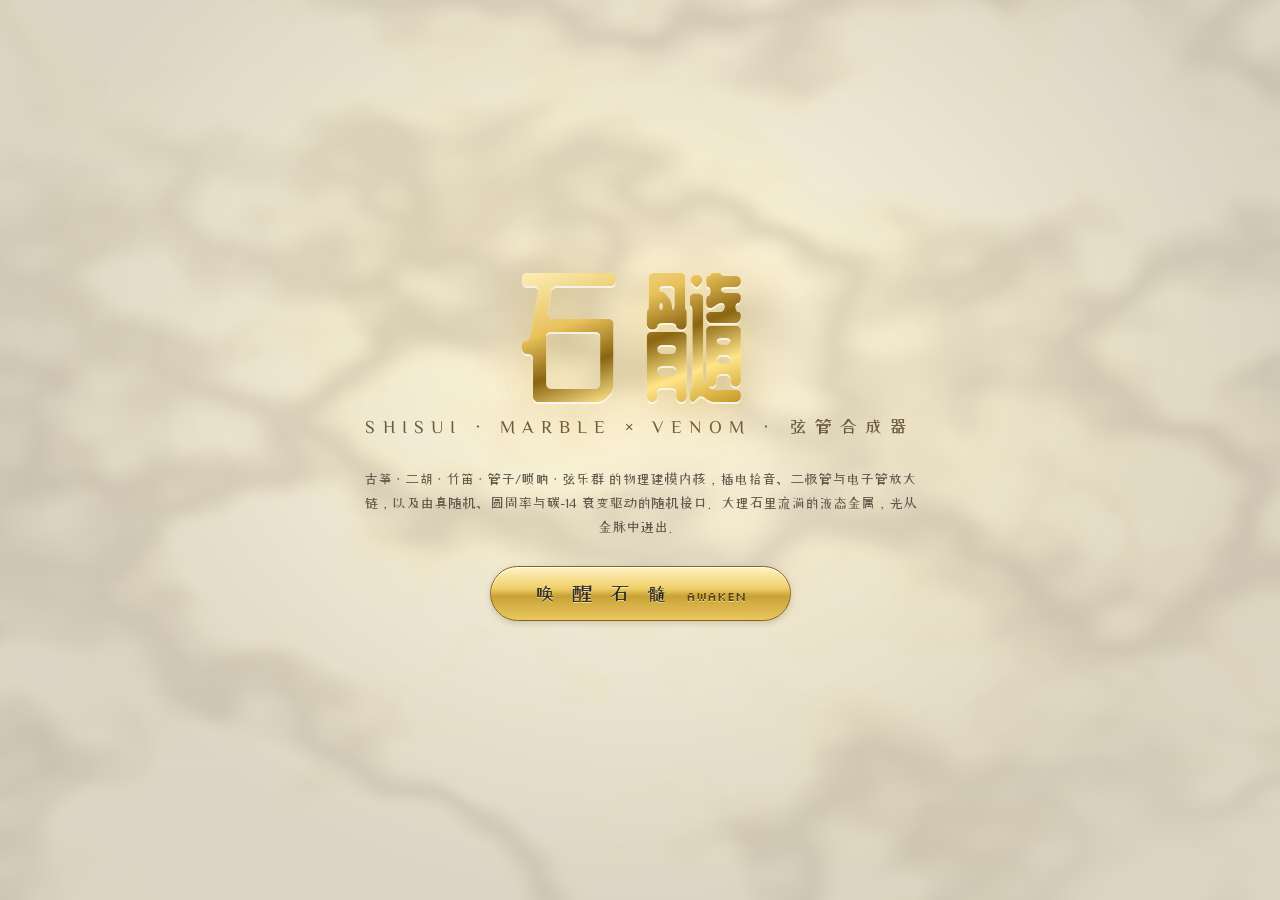
==== index.html @ b9516385 "64 点波表与 3D 波浪图、波形窗模式、滤波曲线、显示金色、磨损皮肤、硬核字体 - 合成层新增三角波与"波表"：64 点 × 16 帧，样条展开 + 3 级 mip 防混叠，   波表位置可被 LF" ====
<!doctype html>
<html lang="zh-CN">
<head>
<meta charset="utf-8">
<meta name="viewport" content="width=device-width, initial-scale=1">
<title>石髓 SHISUI · 大理石 × 毒液 弦管合成器</title>
<link rel="preconnect" href="https://fonts.googleapis.com">
<link href="https://fonts.googleapis.com/css2?family=ZCOOL+QingKe+HuangYou&family=Silkscreen:wght@400;700&family=ZCOOL+XiaoWei&family=Noto+Serif+SC:wght@400;600&family=Ma+Shan+Zheng&display=swap" rel="stylesheet">
<link rel="stylesheet" href="css/style.css">
</head>
<body class="mode-shape">

<!-- ===== SVG 定义: 液态金属渐变 + 大理石 / 金脉 滤镜 ===== -->
<svg width="0" height="0" style="position:absolute" aria-hidden="true">
  <defs>
    <linearGradient id="goldStroke" x1="0" y1="0" x2="1" y2="1">
      <stop offset="0" stop-color="#fff3b0"/><stop offset="0.45" stop-color="#e8c15a"/><stop offset="0.7" stop-color="#b8860b"/><stop offset="1" stop-color="#fff0a0"/>
    </linearGradient>
    <linearGradient id="warmStroke" x1="0" y1="0" x2="1" y2="0"><stop offset="0" stop-color="#7fc4ff"/><stop offset="0.5" stop-color="#e8c15a"/><stop offset="1" stop-color="#ff8a3c"/></linearGradient>
    <linearGradient id="pureStroke" x1="0" y1="0" x2="1" y2="0"><stop offset="0" stop-color="#e8c15a"/><stop offset="1" stop-color="#ffffff"/></linearGradient>
    <linearGradient id="goldRim" x1="0" y1="0" x2="1" y2="1">
      <stop offset="0" stop-color="#fff6c8"/><stop offset="0.35" stop-color="#d4a83a"/><stop offset="0.55" stop-color="#7a5a08"/><stop offset="0.8" stop-color="#f2d372"/><stop offset="1" stop-color="#a67c00"/>
    </linearGradient>
    <radialGradient id="chrome" cx="0.38" cy="0.32" r="0.75">
      <stop offset="0" stop-color="#ffffff"/><stop offset="0.35" stop-color="#e4e4e4"/><stop offset="0.6" stop-color="#8f8f8f"/><stop offset="0.82" stop-color="#4f4f4f"/><stop offset="1" stop-color="#cfcfcf"/>
    </radialGradient>
    <radialGradient id="chromeHot" cx="0.38" cy="0.32" r="0.75">
      <stop offset="0" stop-color="#ffffff"/><stop offset="0.35" stop-color="#fff2c8"/><stop offset="0.6" stop-color="#a89a70"/><stop offset="0.82" stop-color="#5a4f30"/><stop offset="1" stop-color="#e8dcb0"/>
    </radialGradient>
    <radialGradient id="gloss" cx="0.5" cy="0.5" r="0.5">
      <stop offset="0" stop-color="#fff" stop-opacity="0.85"/><stop offset="1" stop-color="#fff" stop-opacity="0"/>
    </radialGradient>
    <radialGradient id="chromeV" cx="0.38" cy="0.32" r="0.75">
      <stop offset="0" stop-color="#f4f0ff"/><stop offset="0.3" stop-color="#8f88a8"/><stop offset="0.6" stop-color="#2d2a3a"/><stop offset="0.85" stop-color="#0a0910"/><stop offset="1" stop-color="#6c5f8f"/>
    </radialGradient>
    <radialGradient id="chromeVHot" cx="0.38" cy="0.32" r="0.75">
      <stop offset="0" stop-color="#ffffff"/><stop offset="0.3" stop-color="#b6ffa0"/><stop offset="0.6" stop-color="#2e4a26"/><stop offset="0.85" stop-color="#0a0910"/><stop offset="1" stop-color="#8cff5a"/>
    </radialGradient>
    <linearGradient id="venomRim" x1="0" y1="0" x2="1" y2="1">
      <stop offset="0" stop-color="#dfffc8"/><stop offset="0.35" stop-color="#3fbd2b"/><stop offset="0.55" stop-color="#5a1a99"/><stop offset="0.8" stop-color="#c77dff"/><stop offset="1" stop-color="#1f6b17"/>
    </linearGradient>
    <linearGradient id="venomStroke" x1="0" y1="0" x2="1" y2="1">
      <stop offset="0" stop-color="#dfffc8"/><stop offset="0.5" stop-color="#8cff5a"/><stop offset="1" stop-color="#c77dff"/>
    </linearGradient>

    <pattern id="marbleKnob" patternUnits="userSpaceOnUse" width="200" height="200"><image id="mkImgWhite" href="" width="200" height="200" preserveAspectRatio="xMidYMid slice"/></pattern>
    <pattern id="marblePlate" patternUnits="userSpaceOnUse" width="200" height="200"><image id="mkImgCream" href="" width="200" height="200" preserveAspectRatio="xMidYMid slice"/></pattern>
    <pattern id="marblePlateDark" patternUnits="userSpaceOnUse" width="200" height="200"><image id="mkImgObsidian" href="" width="200" height="200" preserveAspectRatio="xMidYMid slice"/></pattern>
    <radialGradient id="plateShade" cx="0.5" cy="0.5" r="0.5">
      <stop offset="0" stop-color="#000" stop-opacity="0"/><stop offset="0.78" stop-color="#000" stop-opacity="0.02"/><stop offset="1" stop-color="#000" stop-opacity="0.22"/>
    </radialGradient>
    <linearGradient id="bevel" x1="0" y1="0" x2="0.6" y2="1">
      <stop offset="0" stop-color="#fff" stop-opacity="0.9"/><stop offset="0.5" stop-color="#fff" stop-opacity="0"/><stop offset="1" stop-color="#000" stop-opacity="0.45"/>
    </linearGradient>
    <pattern id="marbleKnobDark" patternUnits="userSpaceOnUse" width="200" height="200"><image id="mkImgBlack" href="" width="200" height="200" preserveAspectRatio="xMidYMid slice"/></pattern>
    <radialGradient id="knobShade" cx="0.42" cy="0.36" r="0.7">
      <stop offset="0" stop-color="#fff" stop-opacity="0.22"/><stop offset="0.55" stop-color="#000" stop-opacity="0"/><stop offset="1" stop-color="#000" stop-opacity="0.42"/>
    </radialGradient>
    <!-- 浅色大理石 -->
    <filter id="marbleLight" x="0" y="0" width="100%" height="100%" color-interpolation-filters="sRGB">
      <!-- 噪声等值线 = 大理石纹: 只在噪声值 ≈ 0.5 的一圈染深 -->
      <feTurbulence type="fractalNoise" baseFrequency="0.0024 0.0038" numOctaves="4" seed="7" result="t"/>
      <feColorMatrix in="t" type="matrix" values="0.33 0.33 0.33 0 0  0.33 0.33 0.33 0 0  0.33 0.33 0.33 0 0  0 0 0 0 1" result="g"/>
      <feComponentTransfer in="g" result="veins">
        <feFuncR type="table" tableValues="0.99 0.99 0.98 0.98 0.98 0.97 0.97 0.96 0.94 0.84 0.50 0.84 0.94 0.96 0.97 0.97 0.98 0.98 0.98 0.99 0.99"/>
        <feFuncG type="table" tableValues="0.97 0.97 0.96 0.96 0.96 0.95 0.95 0.94 0.92 0.81 0.46 0.81 0.92 0.94 0.95 0.95 0.96 0.96 0.96 0.97 0.97"/>
        <feFuncB type="table" tableValues="0.93 0.93 0.92 0.92 0.92 0.91 0.91 0.90 0.87 0.75 0.42 0.75 0.87 0.90 0.91 0.91 0.92 0.92 0.92 0.93 0.93"/>
      </feComponentTransfer>
      <feTurbulence type="fractalNoise" baseFrequency="0.0052 0.0077" numOctaves="3" seed="19" result="t2"/>
      <feColorMatrix in="t2" type="matrix" values="0.33 0.33 0.33 0 0  0.33 0.33 0.33 0 0  0.33 0.33 0.33 0 0  0 0 0 0 1" result="g2"/>
      <feComponentTransfer in="g2" result="veins2">
        <feFuncR type="table" tableValues="1 1 1 1 1 1 1 0.97 0.86 0.97 1 0.98 0.92 0.98 1 1 1 1 1 1 1"/>
        <feFuncG type="table" tableValues="1 1 1 1 1 1 1 0.96 0.84 0.96 1 0.97 0.90 0.97 1 1 1 1 1 1 1"/>
        <feFuncB type="table" tableValues="1 1 1 1 1 1 1 0.95 0.80 0.95 1 0.96 0.87 0.96 1 1 1 1 1 1 1"/>
      </feComponentTransfer>
      <feTurbulence type="fractalNoise" baseFrequency="0.0009 0.0007" numOctaves="2" seed="3" result="t3"/>
      <feColorMatrix in="t3" type="matrix" values="0.45 0.45 0.45 0 0.52  0.45 0.45 0.45 0 0.50  0.45 0.45 0.45 0 0.44  0 0 0 0 1" result="tone"/>
      <feBlend in="veins" in2="veins2" mode="multiply" result="v12"/>
      <feBlend in="v12" in2="tone" mode="multiply" result="m"/>
      <feColorMatrix in="m" type="matrix" values="1.3 0 0 0 -0.04  0 1.3 0 0 -0.04  0 0 1.3 0 -0.05  0 0 0 1 0"/>
    </filter>
    <!-- 黑曜石 (毒液) -->
    <filter id="marbleDark" x="0" y="0" width="100%" height="100%" color-interpolation-filters="sRGB">
      <feTurbulence type="fractalNoise" baseFrequency="0.0024 0.0038" numOctaves="4" seed="11" result="t"/>
      <feColorMatrix in="t" type="matrix" values="0.33 0.33 0.33 0 0  0.33 0.33 0.33 0 0  0.33 0.33 0.33 0 0  0 0 0 0 1" result="g"/>
      <feComponentTransfer in="g" result="veins">
        <feFuncR type="table" tableValues="0.05 0.05 0.05 0.06 0.06 0.07 0.08 0.09 0.11 0.16 0.30 0.16 0.11 0.09 0.08 0.07 0.06 0.06 0.05 0.05 0.05"/>
        <feFuncG type="table" tableValues="0.05 0.05 0.05 0.05 0.06 0.06 0.07 0.08 0.10 0.15 0.34 0.15 0.10 0.08 0.07 0.06 0.06 0.05 0.05 0.05 0.05"/>
        <feFuncB type="table" tableValues="0.08 0.08 0.08 0.09 0.10 0.11 0.12 0.14 0.17 0.24 0.42 0.24 0.17 0.14 0.12 0.11 0.10 0.09 0.08 0.08 0.08"/>
      </feComponentTransfer>
      <feTurbulence type="fractalNoise" baseFrequency="0.0012 0.0009" numOctaves="2" seed="5" result="t3"/>
      <feColorMatrix in="t3" type="matrix" values="0.3 0.3 0.3 0 0.75  0.3 0.3 0.3 0 0.7  0.3 0.3 0.3 0 0.85  0 0 0 0 1" result="tone"/>
      <feBlend in="veins" in2="tone" mode="multiply"/>
    </filter>
    <!-- 金脉: 只保留噪声中很窄的一段值 → 细而亮的金线 -->
    <filter id="goldVeins" x="0" y="0" width="100%" height="100%" color-interpolation-filters="sRGB">
      <feTurbulence type="fractalNoise" baseFrequency="0.0019 0.0031" numOctaves="4" seed="21" result="t"/>
      <feColorMatrix in="t" type="matrix" values="0 0 0 0 0  0 0 0 0 0  0 0 0 0 0  0.33 0.33 0.33 0 0" result="a"/>
      <feComponentTransfer in="a" result="band">
        <feFuncA type="table" tableValues="0 0 0 0 0 0 0 0 0 0 0 0 0 0 0.25 1 0.25 0 0 0 0 0 0 0 0 0 0 0 0 0 0"/>
      </feComponentTransfer>
      <feFlood flood-color="#f6d77a" result="gold"/>
      <feComposite in="gold" in2="band" operator="in"/>
    </filter>
    <filter id="venomVeins" x="0" y="0" width="100%" height="100%" color-interpolation-filters="sRGB">
      <feTurbulence type="fractalNoise" baseFrequency="0.0019 0.0031" numOctaves="4" seed="21" result="t"/>
      <feColorMatrix in="t" type="matrix" values="0 0 0 0 0  0 0 0 0 0  0 0 0 0 0  0.33 0.33 0.33 0 0" result="a"/>
      <feComponentTransfer in="a" result="band">
        <feFuncA type="table" tableValues="0 0 0 0 0 0 0 0 0 0 0 0 0 0 0.25 1 0.25 0 0 0 0 0 0 0 0 0 0 0 0 0 0"/>
      </feComponentTransfer>
      <feFlood flood-color="#9cff6a" result="c"/>
      <feComposite in="c" in2="band" operator="in"/>
    </filter>
  </defs>
</svg>

<div class="bg">
  <svg class="marble-light" preserveAspectRatio="none"><rect width="100%" height="100%" fill="#efe9db" filter="url(#marbleLight)"/></svg>
  <svg class="marble-dark" preserveAspectRatio="none"><rect width="100%" height="100%" fill="#0f0e13" filter="url(#marbleDark)"/></svg>
</div>
<svg class="veins veins-light" preserveAspectRatio="none"><rect width="100%" height="100%" filter="url(#goldVeins)"/></svg>
<svg class="veins-glow veins-light" preserveAspectRatio="none"><rect width="100%" height="100%" filter="url(#goldVeins)"/></svg>
<svg class="veins veins-dark hidden" preserveAspectRatio="none"><rect width="100%" height="100%" filter="url(#venomVeins)"/></svg>
<svg class="veins-glow veins-dark hidden" preserveAspectRatio="none"><rect width="100%" height="100%" filter="url(#venomVeins)"/></svg>
<div class="light-burst a"></div><div class="light-burst b"></div><div class="light-burst c"></div>

<!-- ===== 启动幕 ===== -->
<div id="splash">
  <h1>石髓</h1>
  <h2>SHISUI · MARBLE × VENOM · 弦管合成器</h2>
  <p>古筝 · 二胡 · 竹笛 · 管子/唢呐 · 弦乐群 的物理建模内核，插电拾音、二极管与电子管放大链，以及由真随机、圆周率与碳-14 衰变驱动的随机接口。大理石里流淌的液态金属，光从金脉中迸出。</p>
  <button id="enter" class="btn gold"><span class="zh">唤 醒 石 髓</span> <span class="en">AWAKEN</span></button>
  <div class="err" id="splash-err"></div>
</div>

<!-- ===== 主界面 ===== -->
<div id="app">
  <header class="topbar">
    <div class="logo"><span class="l1">石髓</span><span class="l2">SHISUI · MARBLE VENOM SYNTH</span></div>
    <div class="preset-nav">
      <button class="btn sm" id="preset-prev" title="上一个预设">◀</button>
      <button class="btn preset-name" id="preset-name" title="打开预设列表"><small><span class="zh">预设</span> <span class="en">PRESET</span></small><span id="preset-title">—</span></button>
      <button class="btn sm" id="preset-next" title="下一个预设">▶</button>
      <div id="preset-list" class="panel"></div>
    </div>
    <button class="btn" id="btn-search" title="查找任何参数 / 预设 / 动作 · Find anything (Ctrl/⌘ + K)">⌘K <span class="zh">查找</span> <span class="en">Find</span></button>
    <div class="mode-tabs" title="界面层级：玩 = 只看宏与随机；塑 = 加乐器/放大/效果；深 = 全部（调制矩阵、代码）">
      <button class="mode-tab" data-mode="play"><span class="zh">玩</span><span class="en">Play</span></button>
      <button class="mode-tab on" data-mode="shape"><span class="zh">塑</span><span class="en">Shape</span></button>
      <button class="mode-tab" data-mode="deep"><span class="zh">深</span><span class="en">Deep</span></button>
    </div>
    <button class="btn gold" id="btn-surprise" title="用当前随机源随机化未锁定的参数（右键旋钮可锁定）">🎲 <span class="zh">惊喜</span> <span class="en">Surprise</span></button>
    <button class="btn sm" id="btn-undo" title="撤销 Undo (Ctrl/⌘+Z)">↶</button>
    <button class="btn sm" id="btn-redo" title="重做 Redo (Ctrl/⌘+Shift+Z)">↷</button>
    <button class="btn sm" id="btn-ab" title="A/B 对比：在两个音色槽之间切换">A/B</button>
    <button class="btn sm" id="btn-save" title="把当前音色存为我的预设（保存在浏览器本地）">💾 <span class="zh">存预设</span> <span class="en">Save</span></button>
    <div class="tb-break"></div>
    <div class="tb-right">
      <div class="lang-toggle" id="lang-toggle" title="显示语言 Language：双语 / 中文 / English"><button data-lang="both" class="on">中 · EN</button><button data-lang="zh">中</button><button data-lang="en">EN</button></div>
      <div class="venom-switch" id="btn-venom" title="毒液模式：整台机器变成液态黑曜石，反馈FM/折叠/碎裂/流淌一起上 · Venom mode"><div class="vs-track"><div class="vs-knob"></div></div><span class="vs-label"><span class="zh">毒液</span> <span class="en">VENOM</span></span></div>
      <button class="btn sm" id="btn-venom-help" title="毒液模式怎么玩 · How to play Venom mode">毒?</button>
      <button class="btn sm" id="btn-plain" title="素面：关闭大理石纹理与光晕，省电、清爽 · Plain: turn off marble textures and glow"><span class="zh">素面</span> <span class="en">Plain</span></button>
      <button class="btn sm" id="btn-report" title="报错 / 反馈：自动收集最近的错误与操作记录，加上你的描述，生成 GitHub Issue · Report a bug or bad experience"><span class="zh">报错</span> <span class="en">Report</span></button>
      <div class="midi"><span class="dot" id="midi-dot"></span><span id="midi-name">MIDI</span></div>
      <canvas id="vu" title="输出电平"></canvas>
      <span class="cpu" id="cpu"></span>
      <button class="btn sm" id="btn-help" title="帮助 Help">?</button>
      <button class="btn sm danger" id="btn-panic" title="全部静音 Panic · all notes off (Esc ×2)">✕</button>
    </div>
  </header>

  <main id="panels"></main>

  <footer class="keys-wrap">
    <div class="keys-top">
      <button class="btn sm" id="oct-down" title="降八度 Octave down ( , )"><span class="zh">八度</span> <span class="en">Oct</span> −</button>
      <span id="oct-label" class="small">C3</span>
      <button class="btn sm" id="oct-up" title="升八度 Octave up ( . )"><span class="zh">八度</span> <span class="en">Oct</span> +</button>
      <span class="kbd-hint">电脑键盘 Computer keys：<kbd>Z</kbd>…<kbd>M</kbd> 低八度（<kbd>S</kbd><kbd>D</kbd><kbd>G</kbd><kbd>H</kbd><kbd>J</kbd> 黑键）· <kbd>Q</kbd>…<kbd>]</kbd> 高八度（数字键黑键）· <kbd>,</kbd>/<kbd>.</kbd> 八度 · <kbd>空格</kbd> 刷新接口 · 点琴键下方更响</span>
      <div id="info-bar"></div>
    </div>
    <div id="keyboard"></div>
  </footer>
</div>

<div class="arm-banner" id="arm-banner"></div>
<div id="palette"></div>
<div id="help">
  <div class="help-box">
    <button class="btn sm help-close" id="help-close">关闭</button>
    <h2>石髓 · 使用指南</h2>
    <p>一台把中国弦管乐器"插上电"的合成器。左手是石头与真空管，右手是π与放射性衰变。</p>
    <p class="small"><a id="dl-zip" class="btn sm gold" href="https://github.com/majmanx/SHISUI1/archive/refs/heads/main.zip" target="_blank" rel="noopener">⬇ 一键下载离线版 ZIP · Download offline ZIP</a> 解压后双击 index.html 即可离线使用。 <span id="wear-line" title="石头会随着你的弹奏、打开次数和仓库星数慢慢留下划痕与磨亮的斑；只是皮肤，不影响任何功能。"></span></p>
    <h3>三层界面</h3>
    <ul>
      <li><b>玩</b>：只看四个宏旋钮、XY 板、随机接口和键盘。先玩，不用懂。</li>
      <li><b>塑</b>：加上乐器建模、插电/毒液、放大器、效果与琶音。</li>
      <li><b>深</b>：调制矩阵、LFO、代码台、音色 JSON。全部可见。</li>
    </ul>
    <h3>旋钮</h3>
    <ul>
      <li>上下拖动或滚轮调节；<kbd>Shift</kbd> 微调；双击复位；右键 🔒 锁定（"惊喜"随机化会跳过它）。</li>
      <li>旋钮外圈的彩色弧线与光点 = 当前被调制的实际值。</li>
      <li>找不到？<kbd>Ctrl/⌘</kbd>+<kbd>K</kbd> 输入中文/英文名，回车直接跳过去并闪一下。</li>
    </ul>
    <h3>随机接口 R1–R4</h3>
    <ul>
      <li>四个"接口"各输出一个 0..1 的数，来源可选：<b>真随机</b>（crypto）、<b>圆周率</b>（即时计算的 π 数字流，每次取 4 位）、<b>碳-14</b>（泊松过程模拟的放射性衰变，半衰期 5730 年，样本会真的越来越少）。</li>
      <li>按"刷新"或空格取新数；"自动刷新"按频率取；碳-14 源下，每一次衰变事件会轮流刷新一个接口。</li>
      <li>点一个接口（或 LFO / 衰变脉冲 / XY / 宏 芯片），再点任意旋钮 → 完成一条调制接线；在"深"模式的矩阵里改深浅或删除。</li>
      <li>"衰变触发"让每次衰变按概率弹出一个五声音阶的音；"盖革咔嗒"让你听见它。</li>
      <li>四个接口是舷窗：随机源是真随机 / π 时，窗里是阳光的高度与亮度；碳-14 源时，窗里是矿石里发光碳晶的含量。数值越大越亮 / 越满。</li>
      <li>叠得太顶了：<b>复位</b> 把接口数值归零并重置样本；<b>断开</b> 拆掉所有随机接线；<b>接口深度</b> 整体收小随机调制。</li>
    </ul>
    <h3>插电 / 放大链</h3>
    <ul>
      <li>乐器 → <b>拾音器</b>（非对称饱和 + 可叠加振荡器层与次低音）→ 滤波 → <b>二极管削波</b>（Shockley 曲线，锗/硅不对称）→ <b>电子管</b>（三极管传输曲线、栅偏压、电源下垂、交越失真、输出变压器）→ 箱体 → 合唱 → 乒乓延迟 → 石厅混响 → 压缩。</li>
      <li><b>毒液</b>：反馈 FM、波折叠、采样碎裂、液态漂移，配黑曜石界面。宏 4 默认就是它。</li>
    </ul>
    <h3>毒液模式</h3>
    <p>顶栏毒液开关旁的"毒?"按钮会打开完整的玩法引导（第一次打开毒液也会自动弹出）。</p>
    <h3>原声 · 全部重置</h3>
    <p>乐器面板里的 <b>🎐 原声</b> 把当前乐器恢复为最接近真实乐器的设置，并写出它像哪件传世乐器、为什么；<b>⟲ 全部重置</b> 两次确认后把所有旋钮、接线、随机接口、宏恢复出厂（我的预设与声音槽不受影响）。</p>
    <h3>停下来 · 素面 · 报错</h3>
    <ul>
      <li>随机接口面板有 <b>⏸ 暂停衰变</b>（碳-14 时钟停住，不再有衰变事件、不再自动刷新）和 <b>■ 停止随机</b>（暂停 + 关掉自动刷新、衰变触发与碳衰变琶音）。</li>
      <li>顶栏 <b>素面 Plain</b> 关掉大理石纹理与光晕，省电清爽，再点恢复。</li>
      <li>顶栏 <b>报错 Report</b> 收集最近的错误与操作记录，加上你的描述，生成 GitHub Issue 给开发者。</li>
    </ul>
    <h3>语言</h3>
    <p>顶栏"中 · EN / 中 / EN"切换显示语言：双语、只中文、只英文。选项、旋钮、按钮全部跟随。</p>
    <h3>代码台</h3>
    <p>在"深"模式底部。<code>note('C4')</code>、<code>every(0.25, fn)</code>、<code>seq('C4 E4 . G4')</code>、<code>set('flt.cutoff', 800)</code>、<code>pi(i)</code>、<code>c14()</code>、<code>onDecay(fn)</code>、<code>mod('R1','gz.pos',0.5)</code>…点 API 查看全部。<kbd>Ctrl/⌘</kbd>+<kbd>Enter</kbd> 运行。</p>
    <h3>快捷键</h3>
    <p>电脑键盘像钢琴一样两排：<kbd>Z X C V B N M</kbd> 是低八度白键，<kbd>S D G H J</kbd> 黑键；<kbd>Q W E R T Y U I O P [ ]</kbd> 高八度白键，<kbd>2 3 5 6 7 9 0 =</kbd> 黑键。<kbd>,</kbd>/<kbd>.</kbd> 移八度 · <kbd>空格</kbd> 刷新接口 · <kbd>Ctrl/⌘</kbd>+<kbd>Z</kbd> 撤销 · <kbd>Esc</kbd> 关闭/取消指派，连按两次全部静音 · MIDI 键盘即插即用（延音踏板 CC64、调制轮 = WHEEL 源、CC74 = 截止、弯音）。先点一下页面，光标不在文本框里时键盘才会发声。</p>
    <h3>录音与声音槽</h3>
    <ul>
      <li>底部"录音 · 声音槽"面板：按 ● 开始录，录的是你听到的最终输出（含效果与正在播放的槽）。停止后自动进入下一个空槽。</li>
      <li>8 个槽：▶ 播放 / 循环 / 音量 / 速度（变调）/ 过效果链 / ⬇ 导出 WAV / 导入你自己的音频。一边循环几个槽一边弹奏再录，就是在用旧素材叠出新音色。</li>
      <li>槽保存在本浏览器的 IndexedDB 里，刷新或下次打开自动恢复；✕ 清空并删除存档，录到已占用的槽会直接替换。换浏览器或要备份请导出 WAV。音色本身会自动记住上次状态，也可以"存预设"。</li>
    </ul>
  </div>
</div>
<div id="venom-intro">
  <div class="help-box venom-box">
    <button class="btn sm help-close" id="venom-intro-close">关闭 Close</button>
    <h2>毒液模式 · VENOM MODE</h2>
    <p class="lead">把一件温润的中国乐器灌进液态黑曜石。毒液不是一个效果器，而是一整套"过载的生命体"：<b>反馈 FM</b> 让弦自己咬自己，<b>波折叠</b> 把泛音折成金属棱角，<b>碎裂</b> 降低采样与位深，<b>流淌</b> 让音高像熔金一样缓慢漂移。界面同时变成黑曜石与酸绿脉络，提醒你现在弹的是另一种生物。<br><span class="en-line">Venom pours a Chinese instrument into liquid obsidian: feedback FM, wave folding, sample crushing and slow pitch ooze, all at once. The UI turns to obsidian so you know you are playing a different creature.</span></p>
    <h3>官方玩法 · 三步领进门</h3>
    <ol>
      <li><b>先开小火</b>：打开毒液后把宏旋钮 <b>毒 · Venom</b> 转到 20% 左右，弹一个长音，听到弦开始"发烫"即可。<span class="en-line">Turn macro 4 to ~20% and hold a note until the string starts to "heat up".</span></li>
      <li><b>再加咬合</b>：在"插电 · 毒液"面板里把 <b>反馈FM</b> 和 <b>折叠</b> 各推到 40–60%，配合 <b>次低音</b> 得到"斗破"的底气。太脏就降 <b>碎裂</b>。<span class="en-line">Raise Feedback FM and Fold to 40–60%, add Sub for weight; lower Crush if it gets too dirty.</span></li>
      <li><b>最后让它活过来</b>：把随机接口 <b>R1</b> 接到 <b>折叠</b>，随机源选 <b>碳-14</b>，开"衰变触发"。每一次衰变都会改变毒液的形状。<span class="en-line">Route port R1 to Fold, choose the C-14 source and enable decay triggering: every decay reshapes the venom.</span></li>
    </ol>
    <h3>适合的乐器</h3>
    <p>二胡 + 单音连奏 + 长滑音最像活物；古筝 + 摇指 + 折叠像被电流穿过的钢弦；唢呐 + 喇叭口 + 电子管是最"顶"的组合。<span class="en-line">Erhu with mono legato and long glide feels most alive; guzheng tremolo with folding sounds like electrified steel; suona with bell and tube drive is the loudest combo.</span></p>
    <h3>控制不住的时候</h3>
    <p>随机接口面板有 <b>复位</b>（接口数值归零）和 <b>断开</b>（拆掉所有随机接线），<b>接口深度</b> 旋钮可以整体收小随机调制；顶栏 ✕ 全部静音；Ctrl/⌘+Z 撤销。<span class="en-line">Use Reset / Unroute / Port depth in the Random bay, ✕ to panic, Ctrl/⌘+Z to undo.</span></p>
    <div class="row"><button class="btn gold" id="venom-take-me">🐍 带我玩 · Take me in</button><button class="btn" id="venom-preset-bass">🍌 毒液低音 · Venom bass</button><span class="small">"带我玩"会载入"毒液胡"预设、切到"塑"模式并点亮毒液面板。</span></div>
  </div>
</div>
<div id="report">
  <div class="help-box report-box">
    <button class="btn sm help-close" id="report-close">关闭 Close</button>
    <h2>报错 · 反馈 <span class="en">REPORT</span></h2>
    <p class="small">点"生成 Issue"会打开 GitHub 的新建 Issue 页面，内容已自动填好：你的描述 + 最近的错误日志 + 软件当时在做什么 + 当前音色与环境。你只需在 GitHub 上点一次"Submit"。没有 GitHub 账号就用"复制报告"发给开发者。<br><span class="en-line">"Create Issue" opens a prefilled GitHub Issue with your description, recent errors, what the synth was doing, and the current patch. Just press Submit there.</span></p>
    <label class="rep-label">出了什么问题 / 哪里不好用 <span class="en">What went wrong</span></label>
    <textarea id="rep-desc" rows="3" placeholder="例如：开毒液后二胡一直没声 / 录音导出的 WAV 打不开 / 旋钮太小手机上按不到 …（留空也可以，会标记为“待 AI 分析”）"></textarea>
    <label class="rep-label">你当时想做什么 <span class="en">What you were trying to do</span></label>
    <textarea id="rep-expect" rows="2" placeholder="例如：想用碳衰变触发做一段古筝琶音，然后录下来"></textarea>
    <label class="rep-label">怎么复现（可选） <span class="en">Steps to reproduce (optional)</span></label>
    <textarea id="rep-steps" rows="2" placeholder="1. 载入预设… 2. 按… 3. …"></textarea>
    <details class="rep-details"><summary>自动收集的信息 <span class="en">Auto-collected data</span></summary><pre id="rep-preview"></pre></details>
    <div class="row"><button class="btn gold" id="rep-submit">🐙 生成 GitHub Issue</button><button class="btn" id="rep-copy">📋 复制报告 Copy</button><button class="btn" id="rep-download">⬇ 下载 JSON</button><span class="small">开发者会在 Claude Code 里读取 Issue、分析并提出修复；每次更新发布前都会先征求开发者确认。</span></div>
  </div>
</div>
<div class="toast" id="toast"></div>

<script src="js/marble.js"></script>
<script src="js/dsp.worklet.js"></script>
<script src="js/params.js"></script>
<script src="js/random.js"></script>
<script src="js/presets.js"></script>
<script src="js/engine.js"></script>
<script src="js/ui.js"></script>
<script src="js/views.js"></script>
<script src="js/code.js"></script>
<script src="js/app.js"></script>
</body>
</html>
---- css/style.css ----
/* ============================================================
   石髓 SHISUI · 大理石 × 液态金属 主题
   ============================================================ */
:root {
  --font-brush: "ZCOOL QingKe HuangYou", "Silkscreen", "PingFang SC", "Microsoft YaHei", sans-serif;
  --font-pixel: "Silkscreen", "ZCOOL QingKe HuangYou", Menlo, monospace;
  --font-ink: "Ma Shan Zheng", "STKaiti", "KaiTi", "ZCOOL XiaoWei", serif;
  --marble-1: #f5f1e8; --marble-2: #e6e0d2; --marble-3: #cfc6b3;
  --gold-1: #fff3b0; --gold-2: #e8c15a; --gold-3: #b8860b; --gold-4: #7a5a08;
  --ink: #2b2620; --ink-2: #5e564a; --ink-3: #8b8273;
  --chrome-1: #ffffff; --chrome-2: #d9d9d9; --chrome-3: #8d8d8d; --chrome-4: #4c4c4c;
  --glow: rgba(255, 214, 110, 0.55); --glow-2: rgba(255, 236, 170, 0.9);
  --panel: rgba(255, 252, 245, 0.62); --panel-edge: rgba(255, 255, 255, 0.85);
  --accent: var(--gold-2); --led: #ffd76a; --danger: #b8402c;
  --size: 56px;
  font-size: 14px;
}
body.venom {
  --marble-1: #0f0e13; --marble-2: #17151d; --marble-3: #2a2634;
  --gold-1: #dfffc8; --gold-2: #8cff5a; --gold-3: #3fbd2b; --gold-4: #1f6b17;
  --ink: #e6e1f2; --ink-2: #b6afc7; --ink-3: #7d7690;
  --chrome-1: #f2f0ff; --chrome-2: #8f8aa3; --chrome-3: #3b3747; --chrome-4: #0c0b10;
  --glow: rgba(140, 255, 90, 0.45); --glow-2: rgba(200, 120, 255, 0.55);
  --panel: rgba(20, 18, 28, 0.66); --panel-edge: rgba(180, 140, 255, 0.35);
  --led: #8cff5a; --accent: #c77dff;
}
* { box-sizing: border-box; }
html, body { margin: 0; min-height: 100%; }
body {
  font-family: "ZCOOL XiaoWei", "Noto Serif SC", "Songti SC", "STSong", "SimSun", "Cinzel", Georgia, serif;
  color: var(--ink); background: var(--marble-2); overflow-x: hidden; -webkit-font-smoothing: antialiased;
  transition: color 0.8s, background 0.8s;
}
button, select, input, textarea { font-family: inherit; }
::selection { background: var(--gold-2); color: #222; }

/* ---------- 背景: 大理石 + 金脉 + 光 ---------- */
.bg { position: fixed; inset: 0; z-index: -3; pointer-events: none; overflow: hidden; }
.bg svg { position: absolute; inset: 0; width: 100%; height: 100%; transition: opacity 1.2s; }
.bg .marble-light { opacity: 1; }
.bg .marble-dark { opacity: 0; }
body.venom .bg .marble-light { opacity: 0; }
body.venom .bg .marble-dark { opacity: 1; }
.veins { position: fixed; inset: 0; z-index: -2; pointer-events: none; opacity: 0.85; }
body.venom .veins { mix-blend-mode: screen; opacity: 0.8; }
.veins-glow { position: fixed; inset: 0; z-index: -1; pointer-events: none; mix-blend-mode: screen; filter: blur(9px); animation: veinPulse 6s ease-in-out infinite; will-change: opacity; }
@keyframes veinPulse { 0%, 100% { opacity: 0.3; } 50% { opacity: 0.85; } }
.light-burst { position: fixed; z-index: -1; pointer-events: none; border-radius: 50%; filter: blur(40px); mix-blend-mode: screen; will-change: transform, opacity; }
.light-burst.a { width: 60vmax; height: 60vmax; left: -20vmax; top: -25vmax; background: radial-gradient(circle, rgba(255, 236, 170, 0.75), rgba(255, 214, 110, 0.15) 45%, transparent 70%); animation: drift1 26s ease-in-out infinite; }
.light-burst.b { width: 50vmax; height: 50vmax; right: -15vmax; bottom: -20vmax; background: radial-gradient(circle, rgba(255, 244, 200, 0.6), rgba(232, 193, 90, 0.12) 50%, transparent 70%); animation: drift2 31s ease-in-out infinite; }
.light-burst.c { width: 30vmax; height: 30vmax; left: 40vw; top: 30vh; background: radial-gradient(circle, rgba(255, 255, 255, 0.5), transparent 65%); animation: drift3 19s ease-in-out infinite; }
body.venom .light-burst.a { background: radial-gradient(circle, rgba(140, 255, 90, 0.35), rgba(60, 200, 60, 0.08) 45%, transparent 70%); }
body.venom .light-burst.b { background: radial-gradient(circle, rgba(200, 120, 255, 0.4), rgba(120, 40, 200, 0.1) 50%, transparent 70%); }
body.venom .light-burst.c { background: radial-gradient(circle, rgba(140, 255, 90, 0.25), transparent 65%); }
@keyframes drift1 { 0%, 100% { transform: translate(0, 0) scale(1); } 50% { transform: translate(12vw, 8vh) scale(1.15); } }
@keyframes drift2 { 0%, 100% { transform: translate(0, 0) scale(1); } 50% { transform: translate(-10vw, -10vh) scale(1.2); } }
@keyframes drift3 { 0%, 100% { transform: translate(0, 0); opacity: 0.6; } 50% { transform: translate(-15vw, 12vh); opacity: 1; } }
body.low-motion .veins-glow, body.low-motion .light-burst { animation: none; }

/* ---------- 启动幕 ---------- */
#splash { position: fixed; inset: 0; z-index: 100; display: flex; flex-direction: column; align-items: center; justify-content: center; background: radial-gradient(ellipse at 50% 40%, rgba(255, 246, 214, 0.75), rgba(214, 206, 188, 0.85) 70%); backdrop-filter: blur(4px); text-align: center; transition: opacity 0.9s; }
#splash.hide { opacity: 0; pointer-events: none; }
#splash h1 { font-family: var(--font-brush); font-size: clamp(56px, 11vw, 150px); margin: 0; letter-spacing: 0.12em; font-weight: 400; background: linear-gradient(160deg, #fff6c8 0%, #e8c15a 35%, #8a6512 55%, #ffe58a 75%, #b8860b 100%); -webkit-background-clip: text; background-clip: text; color: transparent; filter: drop-shadow(0 2px 0 rgba(255, 255, 255, 0.7)) drop-shadow(0 10px 24px rgba(184, 134, 11, 0.35)); }
#splash h2 { font-weight: 400; letter-spacing: 0.4em; font-size: clamp(12px, 1.6vw, 18px); color: #6b5c3a; margin: 8px 0 30px; }
#splash p { max-width: 560px; color: #5e564a; line-height: 1.7; margin: 0 20px 26px; font-size: 14px; }
#enter { font-size: 20px; letter-spacing: 0.3em; padding: 16px 44px; border-radius: 999px; }
#splash .err { color: var(--danger); margin-top: 16px; max-width: 520px; }

/* ---------- 顶栏 ---------- */
#app { display: none; }
#app.on { display: block; }
.topbar { position: sticky; top: 0; z-index: 20; display: flex; align-items: center; gap: 7px; flex-wrap: wrap; padding: 8px 14px; background: linear-gradient(180deg, rgba(255, 252, 244, 0.92), rgba(238, 232, 218, 0.85)); backdrop-filter: blur(14px); border-bottom: 1px solid rgba(184, 134, 11, 0.45); box-shadow: 0 6px 24px rgba(80, 60, 20, 0.12), inset 0 -1px 0 rgba(255, 255, 255, 0.8); }
body.venom .topbar { background: linear-gradient(180deg, rgba(22, 20, 30, 0.92), rgba(12, 11, 16, 0.88)); border-bottom-color: rgba(140, 255, 90, 0.35); }
.logo { display: flex; flex-direction: column; line-height: 1; margin-right: 6px; }
.logo .l1 { font-family: var(--font-brush); font-size: 30px; letter-spacing: 0.15em; font-weight: 400; background: linear-gradient(160deg, #fff6c8, #e8c15a 40%, #8a6512 60%, #ffe58a); -webkit-background-clip: text; background-clip: text; color: transparent; }
body.venom .logo .l1 { background: linear-gradient(160deg, #e8ffd8, #8cff5a 40%, #c77dff 70%, #ffffff); -webkit-background-clip: text; background-clip: text; }
.logo .l2 { font-size: 9px; letter-spacing: 0.35em; color: var(--ink-3); margin-top: 3px; }
.preset-nav { display: flex; align-items: center; gap: 4px; position: relative; }
.preset-name { min-width: 175px; text-align: left; padding: 7px 12px; font-size: 14px; }
.preset-name small { display: block; font-size: 10px; color: var(--ink-3); letter-spacing: 0.1em; }
#preset-list { position: absolute; top: calc(100% + 6px); left: 0; width: 360px; max-height: 60vh; overflow: auto; display: none; z-index: 50; padding: 6px; }
#preset-list.open { display: block; }
#preset-list .pi { padding: 7px 10px; border-radius: 8px; cursor: pointer; display: flex; justify-content: space-between; gap: 8px; align-items: baseline; }
#preset-list .pi:hover, #preset-list .pi.cur { background: rgba(232, 193, 90, 0.25); }
#preset-list .pi .tags { font-size: 10px; color: var(--ink-3); }
.mode-tabs { display: flex; border-radius: 999px; padding: 3px; background: rgba(120, 100, 60, 0.12); border: 1px solid rgba(184, 134, 11, 0.35); }
.mode-tab { font-family: var(--font-brush); border: 0; background: transparent; padding: 3px 11px; border-radius: 999px; cursor: pointer; color: var(--ink-2); font-size: 18px; letter-spacing: 0.1em; }
.mode-tab.on { background: linear-gradient(160deg, #fff6c8, #e8c15a 60%, #c9a236); color: #2b2620; box-shadow: 0 2px 6px rgba(120, 90, 20, 0.35), inset 0 1px 0 #fff; }
body.venom .mode-tab.on { background: linear-gradient(160deg, #dfffc8, #8cff5a 60%, #3fbd2b); }
.spacer { flex: 1; }
.tb-break { flex-basis: 100%; height: 0; }
.topbar { row-gap: 6px; }
.mode-tabs { height: 42px; align-items: center; }
.mode-tab { height: 36px; display: flex; flex-direction: column; justify-content: center; }
.topbar .btn, .topbar .toggle, .lang-toggle, .venom-switch { min-height: 34px; }
.preset-name { height: 48px; box-sizing: border-box; }
.preset-name small { min-height: 12px; line-height: 12px; }
.tb-right { display: flex; align-items: center; gap: 8px; flex-wrap: wrap; }
#vu { width: 70px; height: 26px; border-radius: 6px; background: rgba(0, 0, 0, 0.18); box-shadow: inset 0 1px 3px rgba(0, 0, 0, 0.4); }
.midi { font-size: 11px; color: var(--ink-3); display: flex; align-items: center; gap: 5px; }
.dot { width: 9px; height: 9px; border-radius: 50%; background: #999; box-shadow: inset 0 1px 1px rgba(255, 255, 255, 0.6); }
.dot.on { background: var(--led); box-shadow: 0 0 8px var(--led); }
.cpu { font-size: 10px; color: var(--ink-3); min-width: 42px; }

/* ---------- 按钮 (液态金属) ---------- */
.btn { border: 1px solid rgba(90, 80, 60, 0.35); border-radius: 10px; padding: 7px 10px; cursor: pointer; font-size: 13px; color: var(--ink); background: linear-gradient(180deg, #ffffff 0%, #e4e1da 45%, #c9c5bb 50%, #ecebe6 100%); box-shadow: 0 1px 0 #fff inset, 0 2px 6px rgba(60, 50, 30, 0.2); transition: transform 0.08s, box-shadow 0.15s, filter 0.15s; white-space: nowrap; }
.btn:hover { filter: brightness(1.04); box-shadow: 0 1px 0 #fff inset, 0 4px 12px rgba(60, 50, 30, 0.25), 0 0 0 2px rgba(232, 193, 90, 0.25); }
.btn:active { transform: translateY(1px); box-shadow: inset 0 2px 5px rgba(0, 0, 0, 0.25); }
.btn.gold { background: linear-gradient(180deg, #fff6c8 0%, #e8c15a 45%, #b8860b 52%, #f2d372 100%); border-color: #8a6512; color: #2b2620; text-shadow: 0 1px 0 rgba(255, 255, 255, 0.6); }
.btn.gold:hover { box-shadow: 0 1px 0 #fff inset, 0 4px 14px rgba(184, 134, 11, 0.45), 0 0 0 2px rgba(232, 193, 90, 0.4); }
.btn.sm { padding: 4px 9px; font-size: 12px; border-radius: 8px; }
.btn.danger { color: var(--danger); }
.btn.on { background: linear-gradient(180deg, #fff6c8, #e8c15a 50%, #c9a236); box-shadow: 0 0 10px var(--glow), inset 0 1px 0 #fff; }
body.venom .btn { background: linear-gradient(180deg, #5a5568 0%, #2c2937 45%, #17151d 50%, #3a3647 100%); color: var(--ink); border-color: rgba(200, 180, 255, 0.35); box-shadow: 0 1px 0 rgba(255, 255, 255, 0.25) inset, 0 2px 8px rgba(0, 0, 0, 0.6); }
body.venom .btn.gold { background: linear-gradient(180deg, #dfffc8 0%, #8cff5a 45%, #3fbd2b 52%, #b8ff96 100%); color: #0f1a0a; border-color: #2c7d1e; }
body.venom .btn.on { background: linear-gradient(180deg, #e2c8ff, #c77dff 50%, #8b3fd1); color: #1a0f26; }

/* 毒液大开关 */
.venom-switch { display: flex; align-items: center; gap: 10px; padding: 6px 14px 6px 8px; border-radius: 999px; border: 1px solid rgba(90, 80, 60, 0.35); background: linear-gradient(180deg, #fff, #dcd8cf); cursor: pointer; box-shadow: 0 2px 8px rgba(60, 50, 30, 0.2), inset 0 1px 0 #fff; user-select: none; }
.venom-switch .vs-track { width: 44px; height: 22px; border-radius: 999px; background: #a9a39a; position: relative; box-shadow: inset 0 2px 4px rgba(0, 0, 0, 0.4); transition: background 0.4s; }
.venom-switch .vs-knob { position: absolute; top: 2px; left: 2px; width: 18px; height: 18px; border-radius: 50%; background: radial-gradient(circle at 35% 30%, #fff, #bbb 60%, #666); transition: left 0.3s cubic-bezier(0.6, -0.3, 0.3, 1.4); box-shadow: 0 1px 3px rgba(0, 0, 0, 0.5); }
.venom-switch.on .vs-track { background: linear-gradient(90deg, #3fbd2b, #8cff5a); box-shadow: 0 0 12px rgba(140, 255, 90, 0.7), inset 0 2px 4px rgba(0, 0, 0, 0.3); }
.venom-switch.on .vs-knob { left: 24px; background: radial-gradient(circle at 35% 30%, #fff, #c77dff 55%, #4a1a7a); }
.venom-switch .vs-label { font-size: 13px; letter-spacing: 0.15em; }
body.venom .venom-switch { background: linear-gradient(180deg, #2c2937, #0f0e13); border-color: rgba(140, 255, 90, 0.4); }

/* ---------- 面板网格 ---------- */
#panels { display: grid; grid-template-columns: repeat(12, 1fr); gap: 14px; padding: 14px; max-width: 1720px; margin: 0 auto; }
.panel { position: relative; border-radius: 16px; background: var(--panel); backdrop-filter: blur(10px); border: 1px solid var(--panel-edge); box-shadow: 0 14px 40px rgba(70, 55, 20, 0.14), inset 0 1px 0 rgba(255, 255, 255, 0.9), inset 0 0 0 1px rgba(184, 134, 11, 0.12); padding: 12px 14px 14px; overflow: hidden; transition: background 0.8s, border-color 0.8s; }
.panel::before { content: ""; position: absolute; left: 0; right: 0; top: 0; height: 3px; background: linear-gradient(90deg, transparent, var(--gold-2) 20%, var(--gold-1) 50%, var(--gold-3) 80%, transparent); opacity: 0.9; }
.panel::after { content: ""; position: absolute; inset: 0; pointer-events: none; background: radial-gradient(ellipse at 15% 0%, rgba(255, 255, 255, 0.35), transparent 50%); }
body.venom .panel { box-shadow: 0 14px 40px rgba(0, 0, 0, 0.5), inset 0 1px 0 rgba(255, 255, 255, 0.12), inset 0 0 0 1px rgba(140, 255, 90, 0.12); }
body.venom .panel::after { background: radial-gradient(ellipse at 15% 0%, rgba(200, 120, 255, 0.12), transparent 50%); }
.panel-title { display: flex; align-items: baseline; gap: 10px; margin-bottom: 8px; }
.pt-main { font-family: var(--font-brush); font-size: 21px; line-height: 1.3; padding-top: 2px; letter-spacing: 0.12em; font-weight: 400; background: linear-gradient(160deg, var(--gold-4), var(--gold-3) 40%, var(--gold-2) 70%, var(--gold-4)); -webkit-background-clip: text; background-clip: text; color: transparent; }
body.venom .pt-main { background: linear-gradient(160deg, #dfffc8, #8cff5a 45%, #c77dff 90%); -webkit-background-clip: text; background-clip: text; }
.pt-sub { font-family: var(--font-pixel); font-size: 9px; letter-spacing: 0.04em; color: var(--ink-3); text-transform: uppercase; }
.panel-body { display: flex; flex-direction: column; gap: 8px; }
.row { display: flex; flex-wrap: wrap; gap: 6px 4px; align-items: flex-start; }
.grp { padding: 6px 8px 4px; border-radius: 12px; background: rgba(255, 255, 255, 0.28); border: 1px solid rgba(255, 255, 255, 0.5); box-shadow: inset 0 0 0 1px rgba(184, 134, 11, 0.1); }
body.venom .grp { background: rgba(255, 255, 255, 0.04); border-color: rgba(255, 255, 255, 0.08); }
.grp-title { font-family: var(--font-brush); font-size: 14px; letter-spacing: 0.2em; color: var(--ink-3); margin: 0 0 2px 4px; }
.col-12 { grid-column: span 12; } .col-8 { grid-column: span 8; } .col-7 { grid-column: span 7; } .col-6 { grid-column: span 6; } .col-5 { grid-column: span 5; } .col-4 { grid-column: span 4; } .col-3 { grid-column: span 3; }
@media (max-width: 1200px) { .col-3, .col-4, .col-5 { grid-column: span 6; } .col-7, .col-8 { grid-column: span 12; } }
@media (max-width: 760px) { .panel { grid-column: span 12 !important; } }

/* 层级显示 */
body.mode-play .lvl2, body.mode-play .lvl3 { display: none; }
body.mode-play #p-inst { grid-column: span 12; }
body.mode-shape .lvl3 { display: none; }
body.mode-play .lvl2-inline, body.mode-play .lvl3-inline { display: none !important; }
body.mode-shape .lvl3-inline { display: none !important; }

/* ---------- 旋钮 ---------- */
.knob { width: calc(var(--size) + 18px); display: flex; flex-direction: column; align-items: center; cursor: ns-resize; user-select: none; outline: none; border-radius: 10px; padding: 3px 0 2px; touch-action: none; position: relative; }
.knob.big { --size: 78px; }
.row.macros { flex-wrap: nowrap; justify-content: space-between; }
.knob:focus-visible { box-shadow: 0 0 0 2px var(--gold-2); }
.knob-svg { width: var(--size); height: var(--size); overflow: visible; }
.k-track { fill: none; stroke: rgba(60, 50, 30, 0.18); stroke-width: 5; stroke-linecap: round; }
.k-arc { fill: none; stroke: url(#goldStroke); stroke-width: 5; stroke-linecap: round; filter: drop-shadow(0 0 3px var(--glow)); }
.k-mod { fill: none; stroke: #ffe28a; stroke-width: 3.6; stroke-linecap: round; opacity: 1; filter: drop-shadow(0 0 1px #2a1d00) drop-shadow(0 0 1px #2a1d00) drop-shadow(0 0 4px rgba(255, 214, 110, 0.9)); }
.k-moddot { fill: #fff2bd; stroke: #3a2a00; stroke-width: 0.8; filter: drop-shadow(0 0 3px #ffd76a); }
body.venom .k-mod { stroke: var(--accent); filter: drop-shadow(0 0 1px #000) drop-shadow(0 0 4px var(--accent)); }
body.venom .k-moddot { fill: #f0e0ff; stroke: #000; }
.k-rim { fill: url(#goldRim); stroke: rgba(80, 60, 10, 0.5); stroke-width: 0.6; }
.k-body { fill: url(#chrome); stroke: rgba(0, 0, 0, 0.35); stroke-width: 0.5; }
.k-gloss { fill: url(#gloss); pointer-events: none; }
.k-ptr { stroke: #2b2620; stroke-width: 4; stroke-linecap: round; }
.knob.active .k-body, .knob:hover .k-body { fill: url(#chromeHot); }
.knob.locked .k-body { opacity: 0.75; }
.k-lock { pointer-events: none; }
.knob-label { font-size: 11px; margin-top: 2px; letter-spacing: 0.05em; color: var(--ink-2); white-space: nowrap; }
.knob.big .knob-label { font-family: var(--font-brush); font-size: 17px; letter-spacing: 0.15em; color: var(--ink); }
.knob-val { font-family: var(--font-pixel); font-size: 8px; color: var(--ink-3); font-variant-numeric: tabular-nums; white-space: nowrap; }
.knob.big .knob-val { font-size: 9px; }
body.venom .k-track { stroke: rgba(255, 255, 255, 0.12); }
body.venom .k-body { fill: url(#chromeV); }
body.venom .knob.active .k-body, body.venom .knob:hover .k-body { fill: url(#chromeVHot); }
body.venom .k-rim { fill: url(#venomRim); stroke: rgba(140, 255, 90, 0.5); }
body.venom .k-arc { stroke: url(#venomStroke); }
body.venom .k-ptr { stroke: #dfffc8; }
.flash { animation: flashK 1.2s ease-out; }
@keyframes flashK { 0% { box-shadow: 0 0 0 4px var(--gold-2), 0 0 30px var(--glow-2); } 100% { box-shadow: 0 0 0 0 transparent; } }
body.arming .knob { cursor: crosshair; }
body.arming .knob:hover { box-shadow: 0 0 0 2px var(--accent); }

/* 选择器 / 开关 */
.sel { display: flex; flex-direction: column; gap: 3px; padding: 4px 2px; min-width: 96px; }
.sel-label { font-size: 10px; letter-spacing: 0.1em; color: var(--ink-3); }
.sel select { border-radius: 8px; border: 1px solid rgba(90, 80, 60, 0.35); background: linear-gradient(180deg, #fff, #e6e3dc); padding: 5px 8px; font-size: 12px; color: var(--ink); cursor: pointer; }
body.venom .sel select { background: linear-gradient(180deg, #3a3647, #1a1822); color: var(--ink); border-color: rgba(200, 180, 255, 0.3); }
.sel.modded select { box-shadow: 0 0 0 2px var(--accent); }
.toggle { display: inline-flex; align-items: center; gap: 7px; padding: 6px 11px; border-radius: 999px; border: 1px solid rgba(90, 80, 60, 0.35); background: linear-gradient(180deg, #fff, #e0ddd5); cursor: pointer; font-size: 12px; color: var(--ink); box-shadow: inset 0 1px 0 #fff, 0 1px 4px rgba(0, 0, 0, 0.15); }
.toggle .tg-led { width: 10px; height: 10px; border-radius: 50%; background: #9c968c; box-shadow: inset 0 1px 2px rgba(0, 0, 0, 0.5); transition: background 0.2s, box-shadow 0.2s; }
.toggle.on .tg-led { background: var(--led); box-shadow: 0 0 8px var(--led), inset 0 1px 1px rgba(255, 255, 255, 0.7); }
.toggle.on { background: linear-gradient(180deg, #fff9df, #f0deA0); }
body.venom .toggle { background: linear-gradient(180deg, #3a3647, #1a1822); border-color: rgba(200, 180, 255, 0.3); }
body.venom .toggle.on { background: linear-gradient(180deg, #2e4a26, #1c3318); }
.toggle.modded { box-shadow: 0 0 0 2px var(--accent); }

/* 乐器瓷砖 */
.tiles { display: flex; gap: 8px; flex-wrap: wrap; }
.tile { flex: 1 1 90px; min-width: 90px; padding: 10px 8px; border-radius: 14px; border: 1px solid rgba(90, 80, 60, 0.3); background: linear-gradient(160deg, rgba(255, 255, 255, 0.85), rgba(225, 220, 208, 0.7)); cursor: pointer; text-align: center; transition: transform 0.12s, box-shadow 0.2s; box-shadow: 0 2px 6px rgba(60, 50, 30, 0.15), inset 0 1px 0 #fff; }
.tile:hover { transform: translateY(-2px); box-shadow: 0 8px 18px rgba(60, 50, 30, 0.2), inset 0 1px 0 #fff; }
.tile.on { background: linear-gradient(160deg, #fff6c8, #e8c15a 70%, #c9a236); box-shadow: 0 0 14px var(--glow), inset 0 1px 0 #fff; border-color: #8a6512; }
.tile .t-ico { font-family: var(--font-brush); font-size: 34px; line-height: 1.1; font-weight: 400; }
.tile .t-name { font-family: var(--font-brush); font-size: 15px; letter-spacing: 0.15em; margin-top: 3px; }
.tile .t-en { font-size: 9px; color: var(--ink-3); letter-spacing: 0.1em; }
.tile.on .t-en { color: #5a4408; }
body.venom .tile { background: linear-gradient(160deg, rgba(60, 55, 75, 0.8), rgba(20, 18, 28, 0.8)); border-color: rgba(200, 180, 255, 0.25); }
body.venom .tile.on { background: linear-gradient(160deg, #dfffc8, #8cff5a 70%, #3fbd2b); color: #0f1a0a; border-color: #2c7d1e; }
body.venom .tile.on .t-en { color: #1f4d16; }

/* XY 板 */
.xy { position: relative; width: 100%; aspect-ratio: 1.6; min-height: 120px; border-radius: 12px; background: radial-gradient(ellipse at 50% 50%, rgba(255, 255, 255, 0.5), rgba(200, 190, 170, 0.4)); border: 1px solid rgba(90, 80, 60, 0.3); box-shadow: inset 0 2px 8px rgba(0, 0, 0, 0.15); cursor: crosshair; touch-action: none; overflow: hidden; }
.xy-grid { position: absolute; inset: 0; background-image: linear-gradient(rgba(120, 100, 60, 0.15) 1px, transparent 1px), linear-gradient(90deg, rgba(120, 100, 60, 0.15) 1px, transparent 1px); background-size: 25% 25%; pointer-events: none; }
.xy-dot { position: absolute; width: 22px; height: 22px; margin: -11px 0 0 -11px; border-radius: 50%; background: radial-gradient(circle at 35% 30%, #fff, var(--gold-2) 50%, var(--gold-4)); box-shadow: 0 0 16px var(--glow-2), 0 2px 5px rgba(0, 0, 0, 0.4); pointer-events: none; z-index: 2; }
body.venom .xy { background: radial-gradient(ellipse at 50% 50%, rgba(80, 60, 120, 0.4), rgba(10, 10, 16, 0.6)); }
body.venom .xy-dot { background: radial-gradient(circle at 35% 30%, #fff, #8cff5a 50%, #c77dff); }
.xy-labels { display: flex; justify-content: space-between; font-size: 10px; color: var(--ink-3); letter-spacing: 0.1em; margin-top: 3px; }

/* 示波器 */
.scope-wrap { position: relative; border-radius: 12px; overflow: hidden; background: #ece7db; border: 2px solid rgba(184, 134, 11, 0.6); box-shadow: inset 0 0 30px rgba(0, 0, 0, 0.25), 0 0 0 3px rgba(255, 255, 255, 0.35), 0 6px 18px rgba(60, 40, 10, 0.2); }
body.venom .scope-wrap { background: #14121b; border-color: rgba(140, 255, 90, 0.45); box-shadow: inset 0 0 40px rgba(0, 0, 0, 0.7), 0 0 0 3px rgba(255, 255, 255, 0.08); }
.scope-wrap canvas { display: block; width: 100%; height: 150px; }
.scope-wrap::after { content: ""; position: absolute; inset: 0; background: linear-gradient(180deg, rgba(255, 255, 255, 0.18), transparent 28%); pointer-events: none; box-shadow: inset 0 2px 8px rgba(0, 0, 0, 0.35); }

/* 随机接口 */
.orbs { display: flex; gap: 10px; justify-content: space-around; flex-wrap: wrap; }
.orb { display: flex; flex-direction: column; align-items: center; gap: 4px; cursor: pointer; padding: 4px 6px; border-radius: 12px; }
.orb:hover, .orb.armed { background: rgba(232, 193, 90, 0.2); }
.orb.armed { box-shadow: 0 0 0 2px var(--accent); }
.orb-ball { width: 46px; height: 46px; border-radius: 50%; position: relative; background: radial-gradient(circle at 35% 30%, #fff, var(--gold-2) 45%, var(--gold-4) 100%); box-shadow: 0 0 14px var(--glow), inset 0 -4px 8px rgba(0, 0, 0, 0.25); transition: transform 0.15s; }
.orb-ball .orb-fill { position: absolute; left: 4px; right: 4px; bottom: 4px; border-radius: 0 0 50% 50%; background: rgba(0, 0, 0, 0.35); }
.orb.pulse .orb-ball { transform: scale(1.18); }
.orb-name { font-size: 11px; letter-spacing: 0.15em; }
.orb-val { font-size: 10px; color: var(--ink-3); font-variant-numeric: tabular-nums; }
.orb-src { font-size: 9px; color: var(--ink-3); }
body.venom .orb-ball { background: radial-gradient(circle at 35% 30%, #fff, #8cff5a 45%, #2b3f80 100%); }
.src-chips { display: flex; gap: 6px; flex-wrap: wrap; }
.chip { padding: 4px 10px; border-radius: 999px; border: 1px solid rgba(90, 80, 60, 0.3); font-size: 11px; cursor: pointer; background: rgba(255, 255, 255, 0.5); letter-spacing: 0.05em; user-select: none; }
.chip.on { background: linear-gradient(180deg, #fff6c8, #e8c15a); border-color: #8a6512; }
.chip.armed { box-shadow: 0 0 0 2px var(--accent); background: rgba(199, 125, 255, 0.25); }
body.venom .chip { background: rgba(255, 255, 255, 0.06); border-color: rgba(200, 180, 255, 0.25); }
body.venom .chip.on { background: linear-gradient(180deg, #dfffc8, #8cff5a); color: #0f1a0a; }
.rnd-view { font-family: "SF Mono", Menlo, Consolas, monospace; font-size: 11px; line-height: 1.5; border-radius: 10px; padding: 8px 10px; background: rgba(20, 18, 14, 0.9); color: #e8c15a; min-height: 74px; word-break: break-all; box-shadow: inset 0 0 20px rgba(0, 0, 0, 0.5); }
body.venom .rnd-view { color: #8cff5a; }
.rnd-view .hl { background: var(--gold-2); color: #2b2620; border-radius: 3px; padding: 0 2px; }
body.venom .rnd-view .hl { background: #8cff5a; color: #0f1a0a; }
.rnd-view .dim { color: rgba(232, 193, 90, 0.45); }
.geiger { display: flex; align-items: center; gap: 10px; font-size: 11px; }
.geiger .led { width: 14px; height: 14px; border-radius: 50%; background: #5a2a1a; box-shadow: inset 0 1px 2px rgba(0, 0, 0, 0.6); transition: background 0.05s, box-shadow 0.05s; }
.geiger .led.hit { background: #ff5a3c; box-shadow: 0 0 12px #ff5a3c; }
.geiger canvas { flex: 1; height: 34px; border-radius: 6px; background: rgba(0, 0, 0, 0.25); }
.stat { font-variant-numeric: tabular-nums; color: var(--ink-2); }
.arm-banner { position: fixed; left: 50%; bottom: 190px; transform: translateX(-50%); z-index: 60; padding: 10px 18px; border-radius: 999px; background: var(--accent); color: #fff; font-size: 13px; box-shadow: 0 8px 24px rgba(0, 0, 0, 0.3); display: none; letter-spacing: 0.1em; }
body.arming .arm-banner { display: block; }

/* 调制矩阵 */
.mod-list { display: flex; flex-direction: column; gap: 4px; max-height: 260px; overflow: auto; }
.mod-item { display: grid; grid-template-columns: 86px 1fr 110px 26px; gap: 6px; align-items: center; font-size: 12px; padding: 4px 6px; border-radius: 8px; background: rgba(255, 255, 255, 0.35); }
body.venom .mod-item { background: rgba(255, 255, 255, 0.05); }
.mod-item .src { color: var(--accent); font-weight: 600; letter-spacing: 0.05em; }
.mod-item input[type=range] { width: 100%; accent-color: var(--accent); }
.mod-item .x { border: 0; background: transparent; cursor: pointer; color: var(--ink-3); font-size: 14px; }
.mod-item .x:hover { color: var(--danger); }
.mod-empty { font-size: 12px; color: var(--ink-3); padding: 8px; }

/* 代码台 */
.code-bar { display: flex; gap: 6px; align-items: center; margin-bottom: 6px; flex-wrap: wrap; }
.code-ex { border-radius: 8px; padding: 5px 8px; font-size: 12px; border: 1px solid rgba(90, 80, 60, 0.35); background: linear-gradient(180deg, #fff, #e6e3dc); color: var(--ink); }
body.venom .code-ex { background: linear-gradient(180deg, #3a3647, #1a1822); }
.code-ta { width: 100%; min-height: 150px; resize: vertical; font-family: "SF Mono", Menlo, Consolas, monospace; font-size: 12.5px; line-height: 1.5; border-radius: 10px; padding: 10px; border: 1px solid rgba(184, 134, 11, 0.4); background: rgba(20, 18, 14, 0.92); color: #f1e6c8; box-shadow: inset 0 0 24px rgba(0, 0, 0, 0.5); tab-size: 2; }
.code-out { margin: 6px 0 0; max-height: 120px; overflow: auto; font-family: "SF Mono", Menlo, Consolas, monospace; font-size: 11.5px; white-space: pre-wrap; border-radius: 8px; padding: 8px; background: rgba(0, 0, 0, 0.2); color: var(--ink-2); }
.patch-json { width: 100%; min-height: 110px; font-family: "SF Mono", Menlo, Consolas, monospace; font-size: 11px; border-radius: 10px; padding: 8px; border: 1px solid rgba(90, 80, 60, 0.3); background: rgba(255, 255, 255, 0.5); color: var(--ink); resize: vertical; }
body.venom .patch-json { background: rgba(0, 0, 0, 0.35); }

/* ---------- 键盘区 ---------- */
.keys-wrap { position: sticky; bottom: 0; z-index: 15; padding: 8px 14px 10px; background: linear-gradient(180deg, rgba(238, 232, 218, 0.85), rgba(255, 252, 244, 0.95)); backdrop-filter: blur(14px); border-top: 1px solid rgba(184, 134, 11, 0.45); box-shadow: 0 -6px 24px rgba(80, 60, 20, 0.12); }
body.venom .keys-wrap { background: linear-gradient(180deg, rgba(12, 11, 16, 0.88), rgba(22, 20, 30, 0.95)); border-top-color: rgba(140, 255, 90, 0.35); }
.keys-top { display: flex; gap: 8px; align-items: center; flex-wrap: wrap; margin-bottom: 6px; }
#info-bar { flex: 1; font-size: 12px; color: var(--ink-2); min-height: 18px; letter-spacing: 0.03em; }
#info-bar b { color: var(--gold-4); }
body.venom #info-bar b { color: var(--gold-2); }
#keyboard { position: relative; height: 112px; user-select: none; touch-action: none; }
.key { position: absolute; top: 0; border-radius: 0 0 6px 6px; cursor: pointer; transition: background 0.05s; }
.key.white { height: 100%; background: linear-gradient(180deg, #fffdf7, #efe9da 85%, #d8d0bd); border: 1px solid rgba(90, 80, 60, 0.35); border-top: 0; box-shadow: inset 0 -6px 10px rgba(0, 0, 0, 0.08); z-index: 1; }
.key .key-hint { position: absolute; top: 4px; left: 0; right: 0; text-align: center; font-size: 8px; color: rgba(90, 80, 60, 0.55); pointer-events: none; font-family: var(--font-pixel); }
.key.black .key-hint { color: rgba(255, 255, 255, 0.55); }
.key.kbd-range { box-shadow: inset 0 -3px 0 var(--gold-2), inset 0 -6px 10px rgba(0, 0, 0, 0.08); }
.key.black { height: 60%; background: linear-gradient(180deg, #4a443a, #1f1c17 80%, #3a352c); border: 1px solid #111; border-top: 0; z-index: 2; box-shadow: 0 4px 6px rgba(0, 0, 0, 0.4), inset 0 -4px 6px rgba(255, 255, 255, 0.08); border-radius: 0 0 4px 4px; }
.key.white.down, .key.white.lit { background: linear-gradient(180deg, #fff6c8, #e8c15a); box-shadow: inset 0 0 14px rgba(184, 134, 11, 0.5); }
.key.black.down, .key.black.lit { background: linear-gradient(180deg, #b8860b, #6b4c06); }
.key-name { position: absolute; bottom: 4px; left: 0; right: 0; text-align: center; font-size: 9px; color: var(--ink-3); pointer-events: none; }
body.venom .key.white { background: linear-gradient(180deg, #3a3647, #23202c 85%, #17151d); border-color: rgba(0, 0, 0, 0.6); }
body.venom .key.black { background: linear-gradient(180deg, #0f0e13, #000 80%, #1a1822); }
body.venom .key.white.down, body.venom .key.white.lit { background: linear-gradient(180deg, #dfffc8, #8cff5a); }
body.venom .key.black.down, body.venom .key.black.lit { background: linear-gradient(180deg, #c77dff, #5a1a99); }
.kbd-hint { font-size: 10px; color: var(--ink-3); letter-spacing: 0.05em; }
kbd { font-family: inherit; font-size: 10px; padding: 1px 5px; border-radius: 4px; border: 1px solid rgba(90, 80, 60, 0.4); background: rgba(255, 255, 255, 0.6); box-shadow: 0 1px 0 rgba(0, 0, 0, 0.2); }
body.venom kbd { background: rgba(255, 255, 255, 0.08); }

/* ---------- 查找面板 ---------- */
#palette { position: fixed; inset: 0; z-index: 90; display: none; background: rgba(30, 25, 15, 0.35); backdrop-filter: blur(3px); }
#palette.open { display: flex; align-items: flex-start; justify-content: center; padding-top: 12vh; }
.pal-box { width: min(620px, 92vw); border-radius: 16px; background: var(--panel); backdrop-filter: blur(16px); border: 1px solid var(--panel-edge); box-shadow: 0 30px 80px rgba(0, 0, 0, 0.35); overflow: hidden; }
.pal-input { width: 100%; border: 0; border-bottom: 1px solid rgba(184, 134, 11, 0.4); background: transparent; padding: 16px 18px; font-size: 16px; outline: none; color: var(--ink); }
.pal-list { max-height: 50vh; overflow: auto; padding: 6px; }
.pal-item { display: grid; grid-template-columns: 64px 1fr auto; gap: 10px; padding: 8px 12px; border-radius: 10px; cursor: pointer; align-items: baseline; }
.pal-item.sel, .pal-item:hover { background: rgba(232, 193, 90, 0.25); }
.pal-kind { font-size: 10px; color: var(--ink-3); letter-spacing: 0.1em; }
.pal-en { font-size: 11px; color: var(--ink-3); }
.pal-hint { font-size: 10px; color: var(--ink-3); padding: 6px 14px 10px; letter-spacing: 0.1em; }

/* ---------- 帮助 ---------- */
#help { position: fixed; inset: 0; z-index: 95; display: none; background: rgba(30, 25, 15, 0.45); backdrop-filter: blur(4px); overflow: auto; padding: 5vh 16px; }
#help.open { display: block; }
.help-box { max-width: 860px; margin: 0 auto; border-radius: 18px; background: var(--panel); backdrop-filter: blur(16px); border: 1px solid var(--panel-edge); padding: 24px 28px; line-height: 1.75; font-size: 13.5px; box-shadow: 0 30px 80px rgba(0, 0, 0, 0.35); }
.help-box h2 { font-family: var(--font-brush); font-size: 30px; margin: 0 0 6px; letter-spacing: 0.2em; font-weight: 400; }
.help-box h3 { margin: 18px 0 4px; font-size: 14px; letter-spacing: 0.15em; color: var(--gold-4); }
body.venom .help-box h3 { color: var(--gold-2); }
.help-box ul { margin: 4px 0 0; padding-left: 20px; }
.help-close { float: right; }

.toast { position: fixed; left: 50%; top: 70px; transform: translateX(-50%); z-index: 99; padding: 10px 18px; border-radius: 999px; background: rgba(43, 38, 32, 0.92); color: #fff6c8; font-size: 13px; letter-spacing: 0.1em; box-shadow: 0 10px 30px rgba(0, 0, 0, 0.3); opacity: 0; transition: opacity 0.3s; pointer-events: none; }
.toast.show { opacity: 1; }
.small { font-size: 11px; color: var(--ink-3); }
.hidden { display: none !important; }

/* ---------- 录音 · 声音槽 ---------- */
.rec-bar { display: flex; align-items: center; gap: 8px; flex-wrap: wrap; }
.rec-btn { display: inline-flex; align-items: center; gap: 8px; font-size: 14px; padding: 8px 16px; }
.rec-btn .rec-led { width: 12px; height: 12px; border-radius: 50%; background: #7a2a1a; box-shadow: inset 0 1px 2px rgba(0, 0, 0, 0.6); }
.rec-btn.on .rec-led { background: #ff3b2f; box-shadow: 0 0 12px #ff3b2f; animation: recBlink 1s steps(2) infinite; }
@keyframes recBlink { 50% { opacity: 0.35; } }
.rec-time { font-variant-numeric: tabular-nums; font-family: var(--font-pixel); font-size: 11px; min-width: 70px; color: var(--ink-2); }
.slots { display: grid; grid-template-columns: repeat(8, 1fr); gap: 8px; }
@media (max-width: 1560px) { .slots { grid-template-columns: repeat(4, 1fr); } }
@media (max-width: 640px) { .slots { grid-template-columns: repeat(2, 1fr); } }
.slot { border-radius: 12px; padding: 6px 7px 7px; background: rgba(255, 255, 255, 0.35); border: 1px solid rgba(255, 255, 255, 0.55); box-shadow: inset 0 0 0 1px rgba(184, 134, 11, 0.12); display: flex; flex-direction: column; gap: 4px; min-width: 0; }
.slot.empty { opacity: 0.75; }
.slot.target { box-shadow: 0 0 0 2px #ff3b2f, inset 0 0 0 1px rgba(184, 134, 11, 0.12); }
.slot.playing { box-shadow: 0 0 0 2px var(--gold-2), 0 0 14px var(--glow); }
body.venom .slot { background: rgba(255, 255, 255, 0.05); border-color: rgba(255, 255, 255, 0.08); }
.slot-head { display: flex; justify-content: space-between; align-items: baseline; font-size: 12px; }
.slot-head .slot-name { font-family: var(--font-brush); font-size: 15px; }
.slot-head .slot-len { font-size: 10px; color: var(--ink-3); font-variant-numeric: tabular-nums; }
.slot canvas { width: 100%; height: 36px; border-radius: 6px; background: rgba(20, 18, 14, 0.85); display: block; cursor: pointer; }
.slot-ctl { display: flex; gap: 3px; flex-wrap: wrap; align-items: center; }
.slot-ctl .btn { padding: 3px 7px; font-size: 11px; border-radius: 6px; }
.slot-ctl label { font-size: 10px; color: var(--ink-3); display: flex; align-items: center; gap: 4px; flex: 1 1 100%; min-width: 0; white-space: nowrap; }
.slot-ctl input[type=range] { width: 100%; min-width: 0; accent-color: var(--gold-3); }
body.venom .slot-ctl input[type=range] { accent-color: var(--gold-2); }
#preset-list .pi.user .tags::before { content: "我的 · "; color: var(--gold-3); }
#preset-list .pi .del { border: 0; background: transparent; cursor: pointer; color: var(--ink-3); }
#preset-list .pi .del:hover { color: var(--danger); }
#preset-list .sec { font-size: 10px; letter-spacing: 0.2em; color: var(--ink-3); padding: 6px 10px 2px; }

/* ---------- 双语 ---------- */
.en { font-family: var(--font-pixel); font-size: 0.66em; color: var(--ink-3); letter-spacing: 0; margin-left: 3px; font-weight: 400; white-space: nowrap; }
.btn.gold .en, .tile.on .en, .chip.on .en, .mode-tab.on .en { color: #5a4408; }
body.venom .btn.gold .en, body.venom .mode-tab.on .en { color: #1f4d16; }
.knob-en { font-family: "Cinzel", Georgia, serif; font-size: 8.5px; color: var(--ink-3); letter-spacing: 0.04em; white-space: nowrap; line-height: 1.15; max-width: 110px; overflow: hidden; text-overflow: ellipsis; }
.knob.big .knob-en { font-size: 10px; }
.mode-tab .en { display: block; font-size: 8px; letter-spacing: 0.15em; line-height: 1; margin: -2px 0 2px; text-align: center; }
.sel-label .en, .tg-label .en, .grp-title .en { font-size: 0.78em; }
.grp-title .en { font-family: var(--font-pixel); letter-spacing: 0; }
.knob-val { margin-top: 1px; }

@media (max-width: 1640px) { .logo .l2 { display: none; } .preset-name { min-width: 150px; } }

/* ============================================================
   大理石材质 · 雾面 · 金色点缀
   ============================================================ */
:root { --marble-surface: var(--marble-white-img, none); --marble-panel: var(--marble-cream-img, none); --marble-key-w: var(--marble-white-img, none); --marble-key-b: var(--marble-black-img, none); }
body.venom { --marble-surface: var(--marble-black-img, none); --marble-panel: var(--marble-obsidian-img, none); --marble-key-w: var(--marble-black-img, none); --marble-key-b: var(--marble-obsidian-img, none); }
body.marble-ready .panel { background-image: linear-gradient(160deg, rgba(255, 253, 247, 0.8), rgba(246, 241, 230, 0.74)), var(--marble-panel); background-size: auto, 384px; background-blend-mode: normal; }
body.marble-ready.venom .panel { background-image: linear-gradient(160deg, rgba(18, 16, 26, 0.84), rgba(10, 9, 14, 0.82)), var(--marble-panel); }
body.marble-ready .grp { background-image: none; background-color: rgba(255, 255, 255, 0.5); }
body.marble-ready.venom .grp { background-image: none; background-color: rgba(255, 255, 255, 0.045); }
body.marble-ready .btn:not(.gold) { background-image: linear-gradient(180deg, rgba(255, 255, 255, 0.5), rgba(236, 231, 220, 0.4) 50%, rgba(255, 255, 255, 0.45)), var(--marble-surface); background-size: auto, 160px; border-color: rgba(120, 100, 60, 0.4); }
body.marble-ready.venom .btn:not(.gold) { background-image: linear-gradient(180deg, rgba(90, 85, 110, 0.55), rgba(30, 28, 40, 0.5) 50%, rgba(60, 56, 75, 0.5)), var(--marble-surface); }
body.marble-ready .toggle, body.marble-ready .chip, body.marble-ready .tile, body.marble-ready .sel select, body.marble-ready .code-ex, body.marble-ready .mode-tabs, body.marble-ready .venom-switch, body.marble-ready .lang-toggle, body.marble-ready .preset-name { background-image: linear-gradient(180deg, rgba(255, 255, 255, 0.5), rgba(238, 233, 222, 0.4)), var(--marble-surface); background-size: auto, 160px; }
body.marble-ready.venom .toggle, body.marble-ready.venom .chip, body.marble-ready.venom .tile, body.marble-ready.venom .sel select, body.marble-ready.venom .code-ex, body.marble-ready.venom .mode-tabs, body.marble-ready.venom .venom-switch, body.marble-ready.venom .lang-toggle { background-image: linear-gradient(180deg, rgba(70, 65, 90, 0.6), rgba(22, 20, 30, 0.6)), var(--marble-surface); }
body.marble-ready .tile.on { background-image: linear-gradient(160deg, rgba(255, 246, 200, 0.9), rgba(232, 193, 90, 0.85) 70%, rgba(201, 162, 54, 0.9)), var(--marble-surface); }
body.marble-ready.venom .tile.on { background-image: linear-gradient(160deg, rgba(223, 255, 200, 0.9), rgba(140, 255, 90, 0.85) 70%, rgba(63, 189, 43, 0.9)), var(--marble-surface); }
body.marble-ready .toggle.on { background-image: linear-gradient(180deg, rgba(255, 249, 223, 0.85), rgba(240, 222, 160, 0.8)), var(--marble-surface); }
body.marble-ready .chip.on { background-image: linear-gradient(180deg, rgba(255, 246, 200, 0.9), rgba(232, 193, 90, 0.85)), var(--marble-surface); }
body.marble-ready .topbar, body.marble-ready .keys-wrap { background-image: linear-gradient(180deg, rgba(255, 252, 244, 0.78), rgba(240, 234, 220, 0.74)), var(--marble-panel); background-size: auto, 384px; }
body.marble-ready.venom .topbar, body.marble-ready.venom .keys-wrap { background-image: linear-gradient(180deg, rgba(22, 20, 30, 0.9), rgba(12, 11, 16, 0.88)), var(--marble-panel); }
/* 旋钮: 大理石体 + 金环 + 雾面 */
body.marble-ready .k-body { fill: url(#marbleKnob); }
body.marble-ready.venom .k-body { fill: url(#marbleKnobDark); }
body.marble-ready .knob.active .k-body, body.marble-ready .knob:hover .k-body { fill: url(#marbleKnob); }
body.marble-ready.venom .knob.active .k-body, body.marble-ready.venom .knob:hover .k-body { fill: url(#marbleKnobDark); }
.k-shade { fill: url(#knobShade); pointer-events: none; }
.k-gloss { opacity: 0.45; }
.knob:hover .k-shade, .knob.active .k-shade { opacity: 0.6; }
.k-ptr { stroke: #7a5a08; }
body.venom .k-ptr { stroke: #dfffc8; }
/* 琴键: 黑白大理石 + 液态金属痕 */
body.marble-ready .key.white { background-image: linear-gradient(180deg, rgba(255, 255, 255, 0.18), rgba(255, 255, 255, 0) 45%, rgba(60, 40, 10, 0.14)), var(--marble-key-w); background-size: auto, 140px; border-color: rgba(90, 80, 60, 0.45); box-shadow: inset 0 -6px 10px rgba(0, 0, 0, 0.12), inset 1px 0 0 rgba(255, 255, 255, 0.6); }
body.marble-ready .key.black { background-image: linear-gradient(180deg, rgba(255, 255, 255, 0.1), rgba(0, 0, 0, 0) 45%, rgba(0, 0, 0, 0.3)), var(--marble-key-b); background-size: auto, 110px; border-color: #1a1814; box-shadow: 0 4px 6px rgba(0, 0, 0, 0.45), inset 0 -3px 0 rgba(232, 193, 90, 0.55), inset 0 1px 0 rgba(255, 255, 255, 0.18); }
body.marble-ready .key.white.down, body.marble-ready .key.white.lit { background-image: linear-gradient(180deg, rgba(255, 246, 200, 0.75), rgba(232, 193, 90, 0.7)), var(--marble-key-w); }
body.marble-ready .key.black.down, body.marble-ready .key.black.lit { background-image: linear-gradient(180deg, rgba(184, 134, 11, 0.85), rgba(107, 76, 6, 0.85)), var(--marble-key-b); }
body.marble-ready.venom .key.white.down, body.marble-ready.venom .key.white.lit { background-image: linear-gradient(180deg, rgba(223, 255, 200, 0.8), rgba(140, 255, 90, 0.75)), var(--marble-key-w); }
body.marble-ready.venom .key.black.down, body.marble-ready.venom .key.black.lit { background-image: linear-gradient(180deg, rgba(199, 125, 255, 0.85), rgba(90, 26, 153, 0.85)), var(--marble-key-b); }
body.marble-ready.venom .key.white { background-image: linear-gradient(180deg, rgba(255, 255, 255, 0.22), rgba(255, 255, 255, 0.1) 40%, rgba(0, 0, 0, 0.2)), var(--marble-key-w); border-color: rgba(0, 0, 0, 0.7); box-shadow: inset 0 -6px 10px rgba(0, 0, 0, 0.35), inset 1px 0 0 rgba(255, 255, 255, 0.18); }
body.marble-ready.venom .key.black { background-image: linear-gradient(180deg, rgba(0, 0, 0, 0.35), rgba(0, 0, 0, 0.55) 60%, rgba(0, 0, 0, 0.7)), var(--marble-key-b); box-shadow: 0 4px 6px rgba(0, 0, 0, 0.7), inset 0 -3px 0 rgba(140, 255, 90, 0.35), inset 0 1px 0 rgba(255, 255, 255, 0.1); }
body.venom .key .key-hint { color: rgba(223, 255, 200, 0.6); }
body.venom .key-name { color: rgba(223, 255, 200, 0.5); }

/* ---------- 乐器图标 ---------- */
.tile .t-ico { font-family: inherit; font-size: 0; line-height: 0; height: 44px; display: flex; align-items: center; justify-content: center; }
.tile .t-ico svg { width: 46px; height: 40px; fill: none; stroke: currentColor; stroke-width: 1.7; stroke-linecap: round; stroke-linejoin: round; color: #2b2620; }
.tile.on .t-ico svg { color: #2b2620; filter: drop-shadow(0 1px 0 rgba(255, 255, 255, 0.6)); }
body.venom .tile .t-ico svg { color: #e6e1f2; }
body.venom .tile.on .t-ico svg { color: #0f1a0a; }
.tile .t-ico svg .fill { fill: currentColor; stroke: none; }

/* ---------- 舷窗接口 ---------- */
.orbs { gap: 8px; }
.orb-ball { width: 62px; height: 62px; border-radius: 50%; background: none; box-shadow: none; position: relative; }
.orb-ball .orb-fill { display: none; }
.porthole { position: absolute; inset: 0; border-radius: 50%; padding: 6px; background: conic-gradient(from 20deg, #fff3b0, #b8860b 20%, #f6e27a 35%, #7a5a08 55%, #ffe58a 75%, #a67c00 90%, #fff3b0); box-shadow: 0 3px 8px rgba(60, 40, 10, 0.4), inset 0 1px 1px rgba(255, 255, 255, 0.8), inset 0 -2px 3px rgba(0, 0, 0, 0.35); }
.porthole::before { content: ""; position: absolute; inset: 1.5px; border-radius: 50%; background: radial-gradient(circle at 30% 25%, rgba(255, 255, 255, 0.55), transparent 40%); pointer-events: none; z-index: 2; }
.porthole canvas { display: block; width: 100%; height: 100%; border-radius: 50%; box-shadow: inset 0 0 8px rgba(0, 0, 0, 0.7); }
.porthole .bolt { position: absolute; width: 5px; height: 5px; border-radius: 50%; background: radial-gradient(circle at 35% 30%, #fff8d0, #9a7410 70%); box-shadow: 0 0 1px rgba(0, 0, 0, 0.6); z-index: 3; }
.porthole .bolt:nth-child(1) { top: 2px; left: 50%; margin-left: -2.5px; } .porthole .bolt:nth-child(2) { bottom: 2px; left: 50%; margin-left: -2.5px; }
.porthole .bolt:nth-child(3) { left: 2px; top: 50%; margin-top: -2.5px; } .porthole .bolt:nth-child(4) { right: 2px; top: 50%; margin-top: -2.5px; }
.porthole .bolt:nth-child(5) { left: 9px; top: 9px; } .porthole .bolt:nth-child(6) { right: 9px; top: 9px; } .porthole .bolt:nth-child(7) { left: 9px; bottom: 9px; } .porthole .bolt:nth-child(8) { right: 9px; bottom: 9px; }
body.venom .porthole { background: conic-gradient(from 20deg, #dfffc8, #3fbd2b 20%, #b8ff96 35%, #1f6b17 55%, #c77dff 75%, #5a1a99 90%, #dfffc8); }
body.venom .porthole .bolt { background: radial-gradient(circle at 35% 30%, #f0ffe8, #2c7d1e 70%); }
.orb.pulse .orb-ball { transform: scale(1.1); }
.orb-ball { transition: transform 0.15s; }
.orb-src { font-size: 9px; }

/* ---------- 语言切换 (大理石分段开关) ---------- */
.lang-toggle { display: inline-flex; border-radius: 999px; border: 1px solid rgba(120, 100, 60, 0.4); padding: 2px; background: rgba(255, 255, 255, 0.5); box-shadow: inset 0 1px 0 #fff, 0 1px 4px rgba(0, 0, 0, 0.15); }
.lang-toggle button { border: 0; background: transparent; padding: 4px 9px; border-radius: 999px; font-size: 12px; cursor: pointer; color: var(--ink-2); font-family: "Cinzel", var(--font-brush), serif; letter-spacing: 0.05em; }
.lang-toggle button.on { background: linear-gradient(160deg, #fff6c8, #e8c15a 60%, #c9a236); color: #2b2620; box-shadow: 0 1px 4px rgba(120, 90, 20, 0.35), inset 0 1px 0 #fff; }
body.venom .lang-toggle button { color: var(--ink-2); }
body.venom .lang-toggle button.on { background: linear-gradient(160deg, #dfffc8, #8cff5a 60%, #3fbd2b); color: #0f1a0a; }
body.lang-zh .en { display: none !important; }
body.lang-zh .knob-en { display: none; }
body.lang-en .zh { display: none !important; }
body.lang-en .en { font-size: 1em; margin-left: 0; color: inherit; white-space: normal; }
body.lang-en .knob-label { display: none; }
body.lang-en .knob-en { font-size: 10.5px; color: var(--ink-2); font-family: "Cinzel", Georgia, serif; }
body.lang-en .knob.big .knob-en { font-size: 12px; color: var(--ink); }
body.lang-en .pt-main { display: none; }
body.lang-en .pt-sub { font-family: "Cinzel", Georgia, serif; font-size: 15px; letter-spacing: 0.18em; color: var(--gold-4); text-transform: none; }
body.lang-en.venom .pt-sub { color: var(--gold-2); }
body.lang-en .mode-tab .en { display: block; font-size: 13px; margin: 0; padding: 3px 0; }
body.lang-en .grp-title .en, body.lang-en .sel-label .en, body.lang-en .tg-label .en { font-size: 1em; }
body.lang-en .tile .t-name { display: none; }
body.lang-en .tile .t-en { font-size: 12px; color: inherit; }
body.lang-en .en-line { display: inline; }
.en-line { display: block; font-size: 0.85em; color: var(--ink-3); margin-top: 2px; }
body.lang-zh .en-line { display: none; }

/* ---------- 毒液引导 ---------- */
#venom-intro { position: fixed; inset: 0; z-index: 96; display: none; background: rgba(6, 5, 10, 0.55); backdrop-filter: blur(5px); overflow: auto; padding: 5vh 16px; }
#venom-intro.open { display: block; }
.venom-box { background: linear-gradient(160deg, rgba(20, 18, 28, 0.9), rgba(10, 9, 14, 0.92)); color: #e6e1f2; border: 1px solid rgba(140, 255, 90, 0.4); box-shadow: 0 0 60px rgba(140, 255, 90, 0.18), 0 30px 80px rgba(0, 0, 0, 0.6); }
.venom-box h2 { background: linear-gradient(160deg, #dfffc8, #8cff5a 45%, #c77dff 90%); -webkit-background-clip: text; background-clip: text; color: transparent; }
.venom-box h3 { color: #8cff5a; }
.venom-box .lead { font-size: 14px; }
.venom-box b { color: #dfffc8; }
.venom-box ol { padding-left: 22px; }
.venom-box li { margin-bottom: 6px; }
.venom-box .en-line { color: #b6afc7; }
.venom-box .btn { color: #e6e1f2; background: linear-gradient(180deg, #5a5568 0%, #2c2937 45%, #17151d 50%, #3a3647 100%); border-color: rgba(200, 180, 255, 0.35); }
.venom-box .btn.gold { background: linear-gradient(180deg, #dfffc8 0%, #8cff5a 45%, #3fbd2b 52%, #b8ff96 100%); color: #0f1a0a; border-color: #2c7d1e; }
.venom-box .small { color: #b6afc7; }
.scope-modes { position: absolute; right: 8px; top: 8px; display: flex; gap: 4px; z-index: 3; }
.scope-modes .btn { padding: 2px 8px; font-size: 10px; border-radius: 6px; opacity: 0.8; }
.scope-wrap canvas { height: 190px; }

/* ---------- 冷暖 ---------- */
.warm-row { display: flex; align-items: center; justify-content: center; gap: 14px; padding: 4px 0 2px; }
.warm-side { font-size: 11px; text-align: center; line-height: 1.3; letter-spacing: 0.1em; color: var(--ink-3); }
.warm-side.cold { color: #4e7fa8; } .warm-side.warm { color: #b8641c; }
body.venom .warm-side.cold { color: #8fd0ff; } body.venom .warm-side.warm { color: #ffb070; }
.warm-knob .k-arc { stroke: url(#warmStroke); }
.warm-knob .k-track { stroke: rgba(60, 50, 30, 0.14); }

/* ---------- 素面 ---------- */
body.plain .veins, body.plain .veins-glow, body.plain .light-burst { display: none !important; }
body.plain .bg svg { opacity: 0 !important; }
body.plain { background: #ece7db; }
body.plain.venom { background: #14121b; }
body.plain .panel { background: rgba(255, 253, 248, 0.9); box-shadow: 0 6px 20px rgba(70, 55, 20, 0.1), inset 0 0 0 1px rgba(184, 134, 11, 0.15); backdrop-filter: none; }
body.plain.venom .panel { background: rgba(22, 20, 30, 0.95); }
body.plain .k-body { fill: url(#chrome) !important; }
body.plain.venom .k-body { fill: url(#chromeV) !important; }
body.plain .key.white { background-image: linear-gradient(180deg, #fffdf7, #efe9da 85%, #d8d0bd) !important; }
body.plain .key.black { background-image: linear-gradient(180deg, #4a443a, #1f1c17 80%, #3a352c) !important; }
body.plain.venom .key.white { background-image: linear-gradient(180deg, #3a3647, #23202c 85%, #17151d) !important; }
body.plain.venom .key.black { background-image: linear-gradient(180deg, #0f0e13, #000 80%, #1a1822) !important; }
body.plain .panel::after, body.plain .scope-wrap::after { display: none; }
/* ---------- 毒液黑键: 锻造碳纤维 ---------- */
body.marble-ready.venom:not(.plain) .key.black { background-image: linear-gradient(180deg, rgba(255, 255, 255, 0.1), rgba(0, 0, 0, 0) 35%, rgba(0, 0, 0, 0.35)), var(--carbon-img); background-size: auto, 72px; border-color: #050508; box-shadow: 0 5px 8px rgba(0, 0, 0, 0.75), inset 0 -3px 0 rgba(140, 255, 90, 0.4), inset 0 1px 0 rgba(255, 255, 255, 0.14), inset 1px 0 0 rgba(255, 255, 255, 0.05); }
body.marble-ready.venom:not(.plain) .key.black.down, body.marble-ready.venom:not(.plain) .key.black.lit { background-image: linear-gradient(180deg, rgba(199, 125, 255, 0.75), rgba(90, 26, 153, 0.8)), var(--carbon-img); }
body.marble-ready.venom:not(.plain) .porthole canvas { box-shadow: inset 0 0 10px rgba(0, 0, 0, 0.8); }
/* ---------- 报错 ---------- */
#report { position: fixed; inset: 0; z-index: 97; display: none; background: rgba(30, 25, 15, 0.45); backdrop-filter: blur(4px); overflow: auto; padding: 5vh 16px; }
#report.open { display: block; }
.report-box textarea { width: 100%; border-radius: 10px; padding: 8px 10px; border: 1px solid rgba(184, 134, 11, 0.4); background: rgba(255, 255, 255, 0.6); color: var(--ink); font-size: 13px; resize: vertical; margin-bottom: 6px; }
body.venom .report-box textarea { background: rgba(0, 0, 0, 0.35); }
.rep-label { display: block; font-size: 12px; letter-spacing: 0.1em; color: var(--ink-2); margin: 6px 0 3px; }
.rep-details { margin: 6px 0 10px; font-size: 12px; }
.rep-details pre { max-height: 220px; overflow: auto; font-size: 10.5px; background: rgba(0, 0, 0, 0.2); border-radius: 8px; padding: 8px; white-space: pre-wrap; }
.rand-stop { display: flex; gap: 6px; flex-wrap: wrap; align-items: center; }
.btn.warn { color: #8a2a12; border-color: rgba(184, 60, 30, 0.5); }
.btn.warn.on { background: linear-gradient(180deg, #ffd9c8, #f0a080) !important; }

.pure-knob { margin-left: 18px; }
.pure-knob .k-arc { stroke: url(#pureStroke); }

/* #7 素面模式下按键也要发光 */
body.plain .key.white.down, body.plain .key.white.lit { background-image: linear-gradient(180deg, #fff6c8, #e8c15a) !important; box-shadow: inset 0 0 14px rgba(184, 134, 11, 0.5); }
body.plain .key.black.down, body.plain .key.black.lit { background-image: linear-gradient(180deg, #b8860b, #6b4c06) !important; }
body.plain.venom .key.white.down, body.plain.venom .key.white.lit { background-image: linear-gradient(180deg, #dfffc8, #8cff5a) !important; }
body.plain.venom .key.black.down, body.plain.venom .key.black.lit { background-image: linear-gradient(180deg, #c77dff, #5a1a99) !important; }
/* 按下时在琴键上方浮出音名 */
.key.down::after, .key.lit::after { content: attr(data-name); position: absolute; left: 50%; top: -26px; transform: translateX(-50%); padding: 2px 7px; border-radius: 6px; background: rgba(43, 38, 32, 0.92); color: #fff6c8; font-size: 11px; font-family: Menlo, monospace; white-space: nowrap; pointer-events: none; z-index: 5; box-shadow: 0 2px 6px rgba(0, 0, 0, 0.4); }
body.venom .key.down::after, body.venom .key.lit::after { background: rgba(20, 18, 28, 0.95); color: #8cff5a; }
#keyboard { overflow: visible; }
.reset-all { color: var(--danger); }
.acoustic-card { border-radius: 12px; padding: 8px 12px; margin-top: 6px; font-size: 12.5px; line-height: 1.6; background: rgba(255, 246, 200, 0.45); border: 1px solid rgba(184, 134, 11, 0.35); }
body.venom .acoustic-card { background: rgba(140, 255, 90, 0.08); border-color: rgba(140, 255, 90, 0.3); }
.acoustic-card b { color: var(--gold-4); }
body.venom .acoustic-card b { color: var(--gold-2); }

/* ---------- 旋钮: 大理石石座 + 大理石本体 + 倒角 ---------- */
.k-plate { fill: url(#marblePlate); stroke: rgba(120, 100, 60, 0.35); stroke-width: 0.8; }
.k-plate-shade { fill: url(#plateShade); pointer-events: none; }
.k-bevel { fill: none; stroke: url(#bevel); stroke-width: 2.4; pointer-events: none; }
.k-body { fill: url(#marbleKnob); stroke: rgba(80, 60, 20, 0.45); stroke-width: 0.8; }
.k-gloss { opacity: 0.28; }
.k-shade { opacity: 0.9; }
body.venom .k-plate { fill: url(#marblePlateDark); stroke: rgba(140, 255, 90, 0.25); }
body.venom .k-body { fill: url(#marbleKnobDark); stroke: rgba(0, 0, 0, 0.7); }
body.plain .k-body { fill: url(#marbleKnob) !important; }
body.plain.venom .k-body { fill: url(#marbleKnobDark) !important; }
body.plain .k-plate { fill: rgba(255, 255, 255, 0.55); }
body.plain.venom .k-plate { fill: rgba(255, 255, 255, 0.06); }
.knob:hover .k-plate { stroke: var(--gold-2); }
/* 标签: 更宽、可换行、白色光晕 */
.knob { width: calc(var(--size) + 34px); }
.knob-label, .knob-en, .knob-val, .grp-title, .sel-label, .tg-label, .orb-name, .orb-val, .orb-src, .warm-side, .xy-labels { text-shadow: 0 0 3px rgba(255, 255, 255, 0.95), 0 0 7px rgba(255, 255, 255, 0.8); }
body.venom .knob-label, body.venom .knob-en, body.venom .knob-val, body.venom .grp-title, body.venom .sel-label, body.venom .tg-label, body.venom .orb-name, body.venom .orb-val, body.venom .orb-src, body.venom .warm-side, body.venom .xy-labels { text-shadow: 0 0 3px rgba(0, 0, 0, 0.95), 0 0 7px rgba(0, 0, 0, 0.8); }
.knob-en { white-space: normal; max-width: 92px; text-align: center; line-height: 1.15; }
.knob-label { white-space: normal; max-width: 92px; text-align: center; line-height: 1.15; }
body.lang-en .knob-en { max-width: 96px; }

/* ---------- 鎏金细节: 面板内金线框 ---------- */
body.marble-ready .panel-body { position: relative; }
body.marble-ready .panel::after { background: radial-gradient(ellipse at 15% 0%, rgba(255, 255, 255, 0.35), transparent 50%); box-shadow: inset 0 0 0 1px rgba(201, 160, 54, 0.32); border-radius: 16px; }
body.marble-ready .panel { box-shadow: 0 14px 40px rgba(70, 55, 20, 0.14), inset 0 1px 0 rgba(255, 255, 255, 0.9), inset 0 0 0 5px rgba(255, 255, 255, 0.35), inset 0 0 0 6px rgba(201, 160, 54, 0.35); }
body.marble-ready.venom .panel { box-shadow: 0 14px 40px rgba(0, 0, 0, 0.5), inset 0 1px 0 rgba(255, 255, 255, 0.12), inset 0 0 0 5px rgba(0, 0, 0, 0.25), inset 0 0 0 6px rgba(140, 255, 90, 0.25); }
.btn.gold { background: linear-gradient(180deg, #fff3c4 0%, #f0cf6a 40%, #c9a236 55%, #e9c860 100%); }
body.marble-ready .key.white { border-color: rgba(120, 100, 60, 0.45); }

/* ---------- 每个旋钮独立的鎏金图案 ---------- */
.k-plate { fill: var(--kpp, url(#marblePlate)); }
.k-body { fill: var(--kp, url(#marbleKnob)); }
body.marble-ready .k-body, body.marble-ready .knob.active .k-body, body.marble-ready .knob:hover .k-body { fill: var(--kp, url(#marbleKnob)); }
body.venom .k-plate { fill: var(--kpq, url(#marblePlateDark)); }
body.venom .k-body, body.marble-ready.venom .k-body, body.marble-ready.venom .knob.active .k-body, body.marble-ready.venom .knob:hover .k-body { fill: var(--kpd, url(#marbleKnobDark)); }
body.plain .k-body { fill: var(--kp, url(#marbleKnob)) !important; }
body.plain.venom .k-body { fill: var(--kpd, url(#marbleKnobDark)) !important; }
body.marble-ready .key.white { background-size: auto, 220px; }
body.marble-ready .key.black { background-size: auto, 150px; background-image: linear-gradient(180deg, rgba(255, 255, 255, 0.08), rgba(0, 0, 0, 0) 45%, rgba(0, 0, 0, 0.18)), var(--marble-key-b); }
/* 金量滑条 */
.gold-ctl { display: inline-flex; align-items: center; gap: 6px; padding: 4px 10px; border-radius: 999px; border: 1px solid rgba(120, 100, 60, 0.4); background: rgba(255, 255, 255, 0.5); font-size: 12px; color: var(--ink-2); min-height: 34px; }
.gold-ctl input[type=range] { width: 90px; accent-color: var(--gold-3); }
body.venom .gold-ctl { background: rgba(255, 255, 255, 0.06); border-color: rgba(200, 180, 255, 0.3); }
body.venom .gold-ctl input[type=range] { accent-color: var(--gold-2); }

/* ---------- 实时视图: 波形 / 包络 / LFO ---------- */
.live-row { display: flex; flex-direction: column; gap: 2px; }
.live-wave { border-radius: 10px; overflow: hidden; border: 1px solid rgba(184, 134, 11, 0.5); box-shadow: inset 0 0 18px rgba(0, 0, 0, 0.5), 0 0 0 2px rgba(255, 255, 255, 0.3); }
.live-wave canvas { display: block; width: 100%; height: 72px; }
.live-env, .live-lfo { align-self: center; border-radius: 8px; overflow: hidden; border: 1px solid rgba(184, 134, 11, 0.45); box-shadow: inset 0 0 12px rgba(0, 0, 0, 0.5); margin: 4px 2px 0; }
.live-env canvas { display: block; width: 150px; height: 56px; }
.live-lfo canvas { display: block; width: 120px; height: 52px; }
body.venom .live-wave, body.venom .live-env, body.venom .live-lfo { border-color: rgba(140, 255, 90, 0.4); }

/* ---------- 波表编辑器 / 3D 波浪 / 滤波曲线 / 波形窗工具条 ---------- */
.wt-block { margin-top: 6px; padding: 6px 8px 6px; border-radius: 12px; background: rgba(255, 255, 255, 0.28); border: 1px solid rgba(255, 255, 255, 0.5); box-shadow: inset 0 0 0 1px rgba(184, 134, 11, 0.1); }
body.venom .wt-block { background: rgba(255, 255, 255, 0.04); border-color: rgba(255, 255, 255, 0.08); }
.wt-head { display: flex; align-items: baseline; justify-content: space-between; gap: 8px; flex-wrap: wrap; }
.wt-note { color: var(--ink-3); }
.wt-views { display: grid; grid-template-columns: minmax(0, 1fr) minmax(0, 1fr); gap: 8px; margin-top: 4px; }
.wt-editor, .wt-3d, .live-flt { border-radius: 10px; overflow: hidden; border: 1px solid rgba(184, 134, 11, 0.5); box-shadow: inset 0 0 18px rgba(0, 0, 0, 0.5), 0 0 0 2px rgba(255, 255, 255, 0.3); }
.wt-editor canvas, .wt-3d canvas { display: block; width: 100%; height: 120px; cursor: crosshair; touch-action: none; }
.wt-3d canvas { cursor: pointer; }
.live-flt { width: 100%; margin: 0 0 6px; }
.live-flt canvas { display: block; width: 100%; height: 76px; }
.wt-ctl { align-items: center; margin-top: 6px; gap: 6px; }
.wt-ctl input[type=range] { width: 90px; accent-color: var(--gold-3); }
.wt-kind { font: inherit; font-size: 12px; padding: 4px 6px; border-radius: 8px; border: 1px solid rgba(120, 100, 60, 0.4); background: rgba(255, 255, 255, 0.6); color: var(--ink); min-height: 30px; }
body.venom .wt-kind { background: rgba(255, 255, 255, 0.06); color: var(--ink); border-color: rgba(200, 180, 255, 0.3); }
body.venom .wt-editor, body.venom .wt-3d, body.venom .live-flt { border-color: rgba(140, 255, 90, 0.4); }
.lw-bar { display: flex; flex-wrap: wrap; gap: 8px; margin: 4px 0 2px; align-items: center; }
.lw-grp { display: inline-flex; gap: 2px; padding: 2px; border-radius: 999px; background: rgba(0, 0, 0, 0.08); }
body.venom .lw-grp { background: rgba(255, 255, 255, 0.06); }
.lw-btn { min-height: 26px !important; padding: 2px 9px !important; font-size: 11px !important; border-radius: 999px !important; }
.lw-btn.on { background: linear-gradient(160deg, var(--gold-1), var(--gold-2)) !important; color: #2b2620 !important; box-shadow: 0 0 10px var(--glow); }
body.venom .lw-btn.on { color: #0f0e13 !important; }
@media (max-width: 760px) { .wt-views { grid-template-columns: 1fr; } }

/* ---------- 磨损: 划痕层叠在面板与琴键上, 不挡文字 (混合模式 + 低不透明度) ---------- */
.panel-body { position: relative; }
body.worn:not(.plain) .panel-body::before { content: ""; position: absolute; inset: -12px -14px -14px; pointer-events: none; z-index: 0; background: var(--wear-img) 0 0 / 320px; opacity: var(--wear-op, 0.5); mix-blend-mode: soft-light; }
body.worn:not(.plain) .panel-body > * { position: relative; z-index: 1; }
body.worn:not(.plain) .key::after { content: ""; position: absolute; inset: 0; pointer-events: none; background: var(--wear-img) 40px 60px / 320px; opacity: calc(var(--wear-op, 0.5) * 0.9); mix-blend-mode: soft-light; border-radius: inherit; }
body.worn:not(.plain) .k-plate { filter: saturate(0.92) brightness(0.98); }
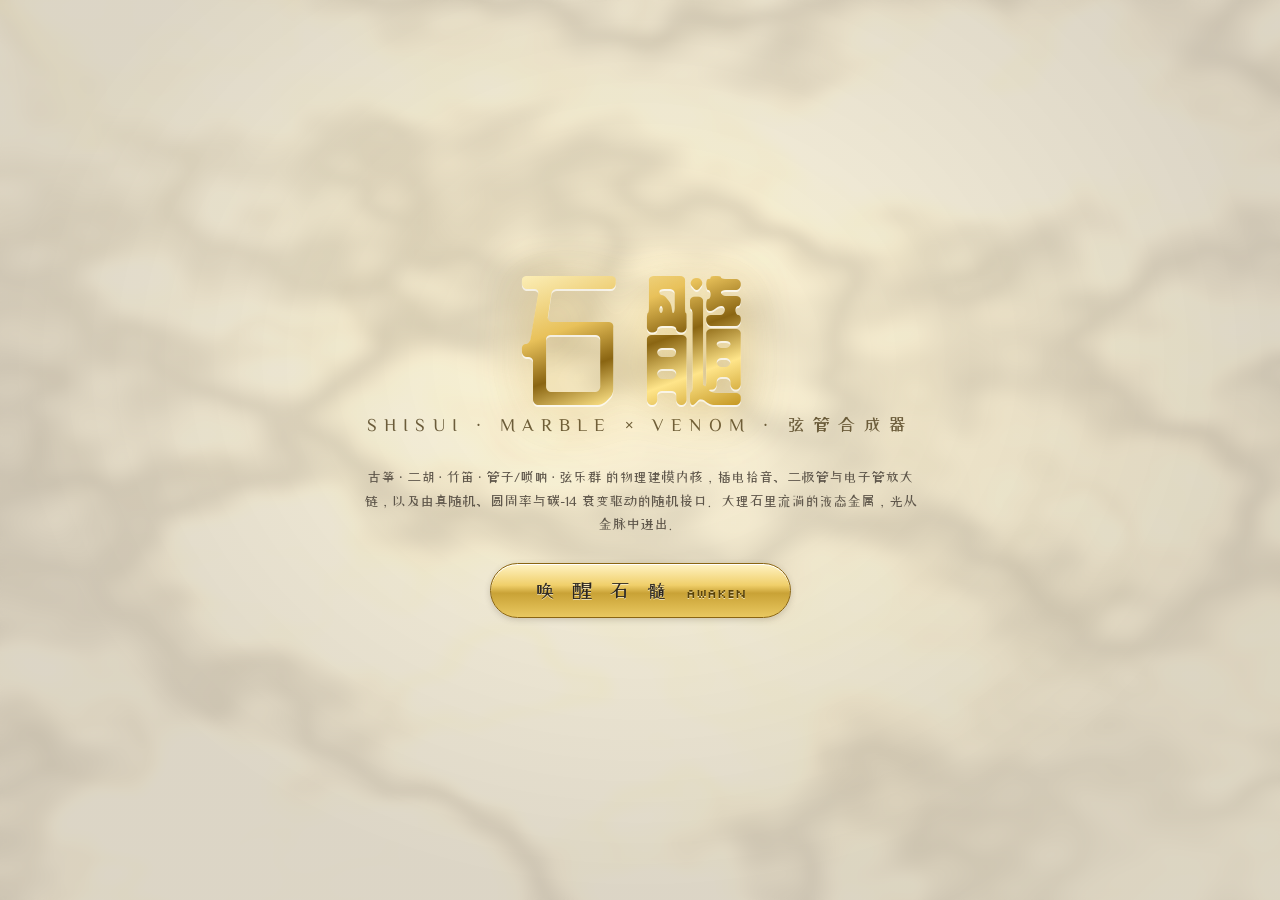
==== commit cd2985df: "字体子集化自托管（国内与离线可用）；中国大陆发布说明 - fonts/：Silkscreen 400/700、站酷庆科黄油体与站酷小薇按界面用字子集化为 woff2（共约 0.6 MB），附 OFL " ====
--- a/index.html
+++ b/index.html
@@ -4,8 +4,7 @@
 <meta charset="utf-8">
 <meta name="viewport" content="width=device-width, initial-scale=1">
 <title>石髓 SHISUI · 大理石 × 毒液 弦管合成器</title>
-<link rel="preconnect" href="https://fonts.googleapis.com">
-<link href="https://fonts.googleapis.com/css2?family=ZCOOL+QingKe+HuangYou&family=Silkscreen:wght@400;700&family=ZCOOL+XiaoWei&family=Noto+Serif+SC:wght@400;600&family=Ma+Shan+Zheng&display=swap" rel="stylesheet">
+<!-- 字体已子集化自托管在 fonts/，不再依赖 Google Fonts（国内可用、离线可用） -->
 <link rel="stylesheet" href="css/style.css">
 </head>
 <body class="mode-shape">
@@ -190,7 +189,7 @@
     <button class="btn sm help-close" id="help-close">关闭</button>
     <h2>石髓 · 使用指南</h2>
     <p>一台把中国弦管乐器"插上电"的合成器。左手是石头与真空管，右手是π与放射性衰变。</p>
-    <p class="small"><a id="dl-zip" class="btn sm gold" href="https://github.com/majmanx/SHISUI1/archive/refs/heads/main.zip" target="_blank" rel="noopener">⬇ 一键下载离线版 ZIP · Download offline ZIP</a> 解压后双击 index.html 即可离线使用。 <span id="wear-line" title="石头会随着你的弹奏、打开次数和仓库星数慢慢留下划痕与磨亮的斑；只是皮肤，不影响任何功能。"></span></p>
+    <p class="small"><a id="dl-zip" class="btn sm gold" href="https://github.com/SYXMadeit/SHISUI1/archive/refs/heads/main.zip" target="_blank" rel="noopener">⬇ 一键下载离线版 ZIP · Download offline ZIP</a> 解压后双击 index.html 即可离线使用。 <span id="wear-line" title="石头会随着你的弹奏、打开次数和仓库星数慢慢留下划痕与磨亮的斑；只是皮肤，不影响任何功能。"></span></p>
     <h3>三层界面</h3>
     <ul>
       <li><b>玩</b>：只看四个宏旋钮、XY 板、随机接口和键盘。先玩，不用懂。</li>
--- a/css/style.css
+++ b/css/style.css
@@ -1,10 +1,14 @@
 /* ============================================================
    石髓 SHISUI · 大理石 × 液态金属 主题
    ============================================================ */
+/* ---------- 自托管字体 (子集化, 全部 SIL OFL; 不依赖 Google Fonts, 国内与离线都能显示) ---------- */
+@font-face { font-family: "Silkscreen"; font-style: normal; font-weight: 400; font-display: swap; src: url("../fonts/silkscreen-400.woff2") format("woff2"); }
+@font-face { font-family: "Silkscreen"; font-style: normal; font-weight: 700; font-display: swap; src: url("../fonts/silkscreen-700.woff2") format("woff2"); }
+@font-face { font-family: "ZCOOL QingKe HuangYou"; font-style: normal; font-weight: 400; font-display: swap; src: url("../fonts/qingke-huangyou-subset.woff2") format("woff2"); }
+@font-face { font-family: "ZCOOL XiaoWei"; font-style: normal; font-weight: 400; font-display: swap; src: url("../fonts/xiaowei-subset.woff2") format("woff2"); }
 :root {
   --font-brush: "ZCOOL QingKe HuangYou", "Silkscreen", "PingFang SC", "Microsoft YaHei", sans-serif;
   --font-pixel: "Silkscreen", "ZCOOL QingKe HuangYou", Menlo, monospace;
-  --font-ink: "Ma Shan Zheng", "STKaiti", "KaiTi", "ZCOOL XiaoWei", serif;
   --marble-1: #f5f1e8; --marble-2: #e6e0d2; --marble-3: #cfc6b3;
   --gold-1: #fff3b0; --gold-2: #e8c15a; --gold-3: #b8860b; --gold-4: #7a5a08;
   --ink: #2b2620; --ink-2: #5e564a; --ink-3: #8b8273;
